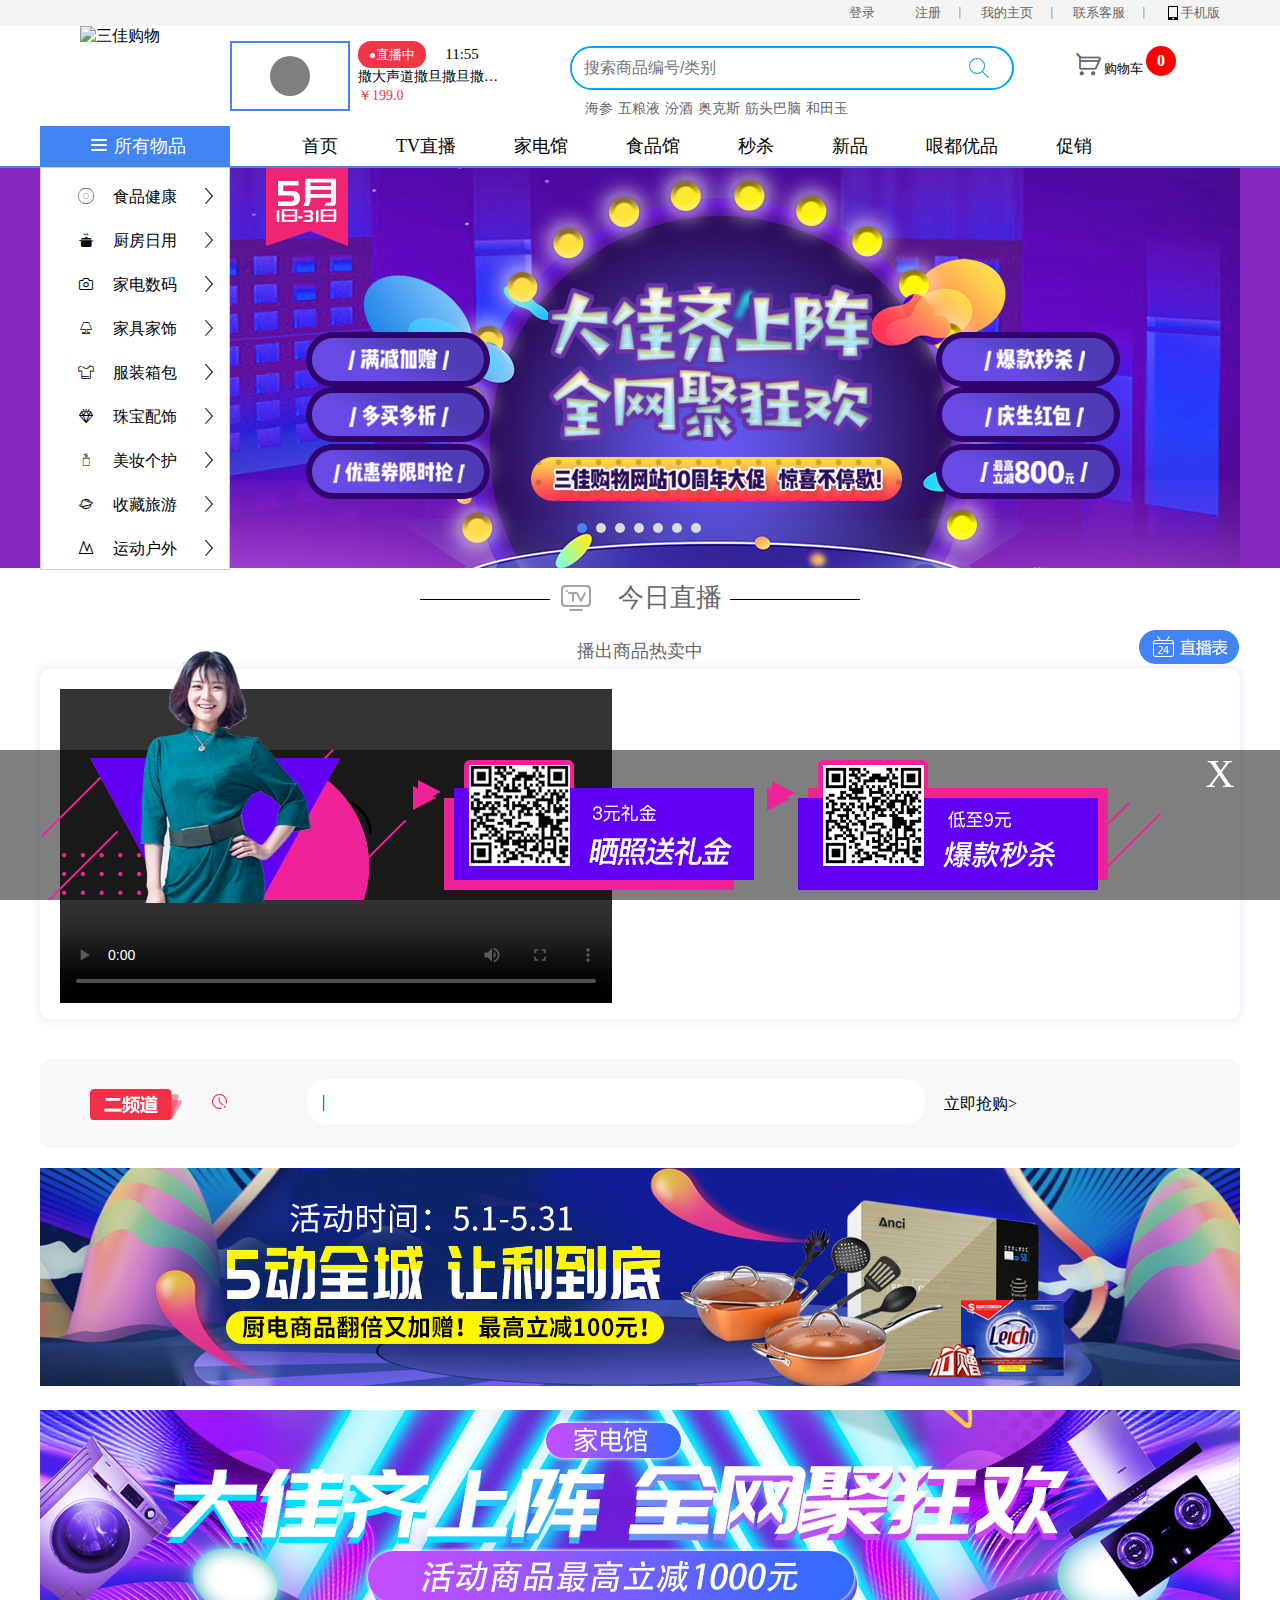
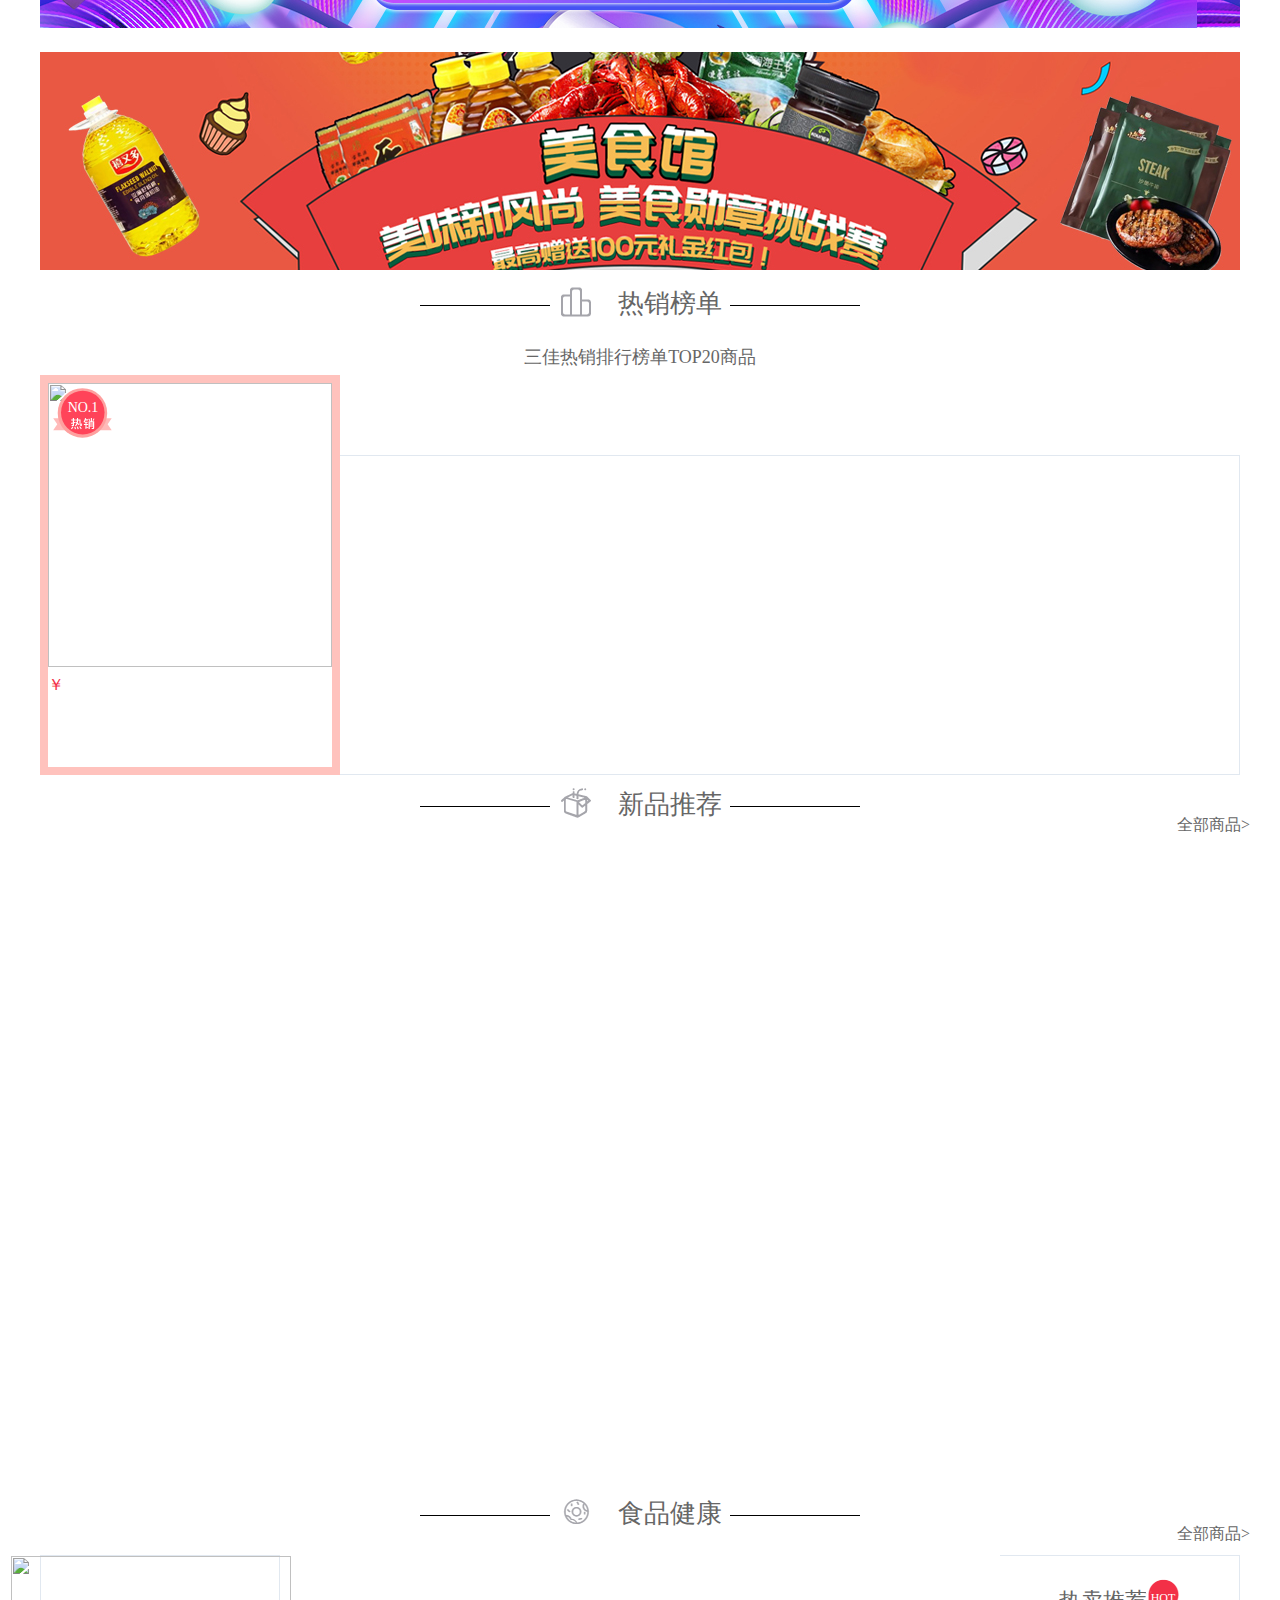
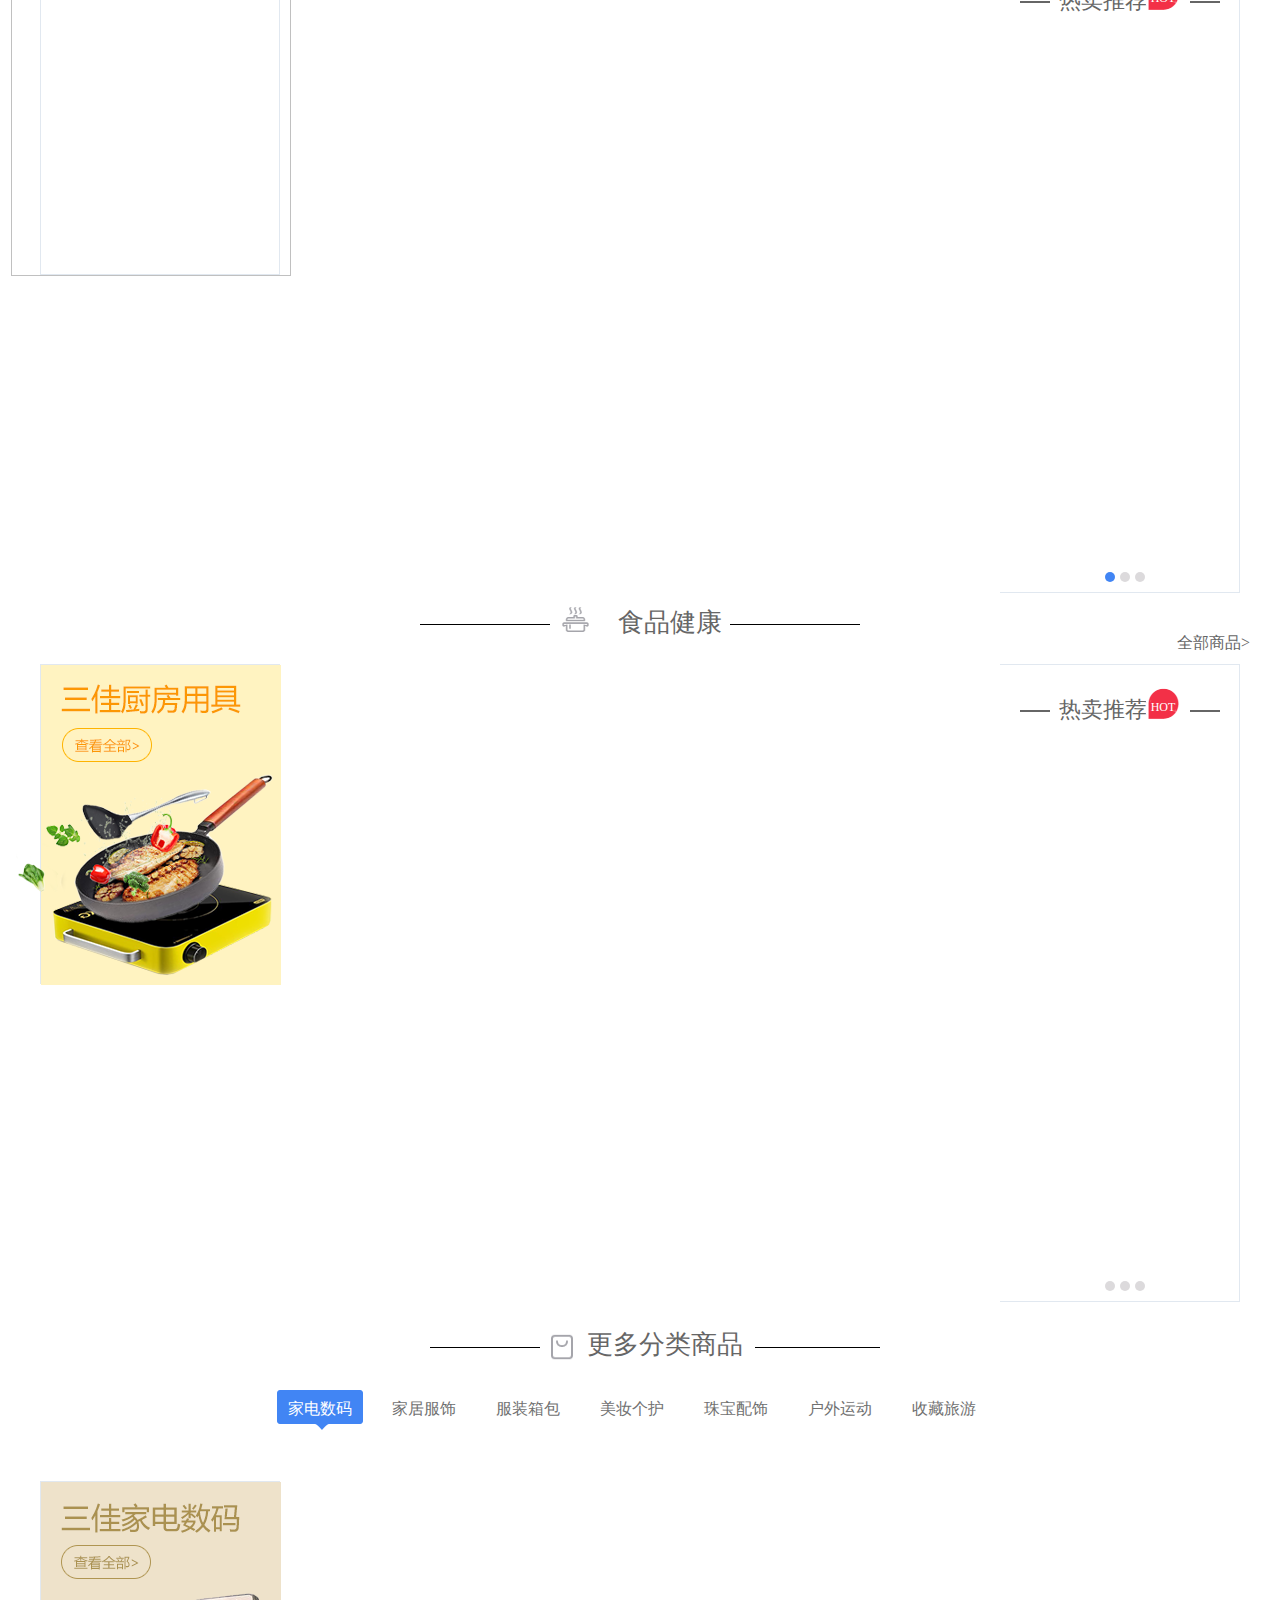
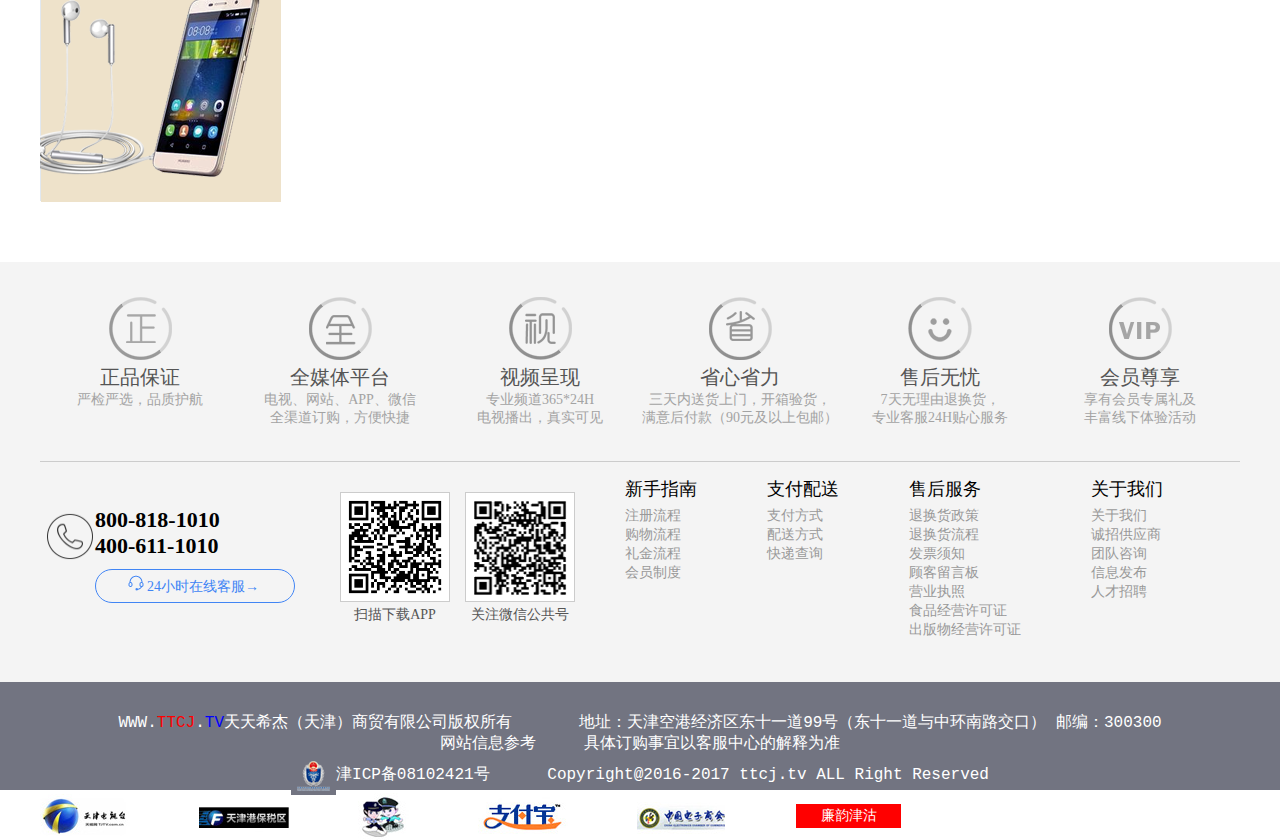
==== index.html @ fe51e024 "三佳" ====
<!DOCTYPE html>
<html>

	<head>
		<meta charset="utf-8">
		<title>三佳购物—天津广播电视台三佳购物频道网上商城</title>
		<meta name="keywords" content="www.ttcj.tv 三佳购物,三家购物,天津广播电视台,天天购物,天天家庭购物网,天天购物,天天家庭购物,家庭购物,电视购物,网上购物,网上购物,网络购物,网购,b2c,电子商务,分期付款,视频, 网上商城，购物中心，在线购物，百货，家居，家纺，厨具，化妆品，美妆，，数码，电脑，笔记本，u盘，手机，数码相机，摄影，摄像，家电，服装，鞋，礼品箱包，钟表首饰，运动健康用品" />

	</head>
	</style>
	<link rel="icon" type="image/x-icon" href="https://www.ttcj.tv/favicon.ico"/>
	<link rel="stylesheet" type="text/css" href="css/common.css" />
	<link rel="stylesheet" type="text/css" href="css/index.css" />
	<style type="text/css">
		@font-face {
			font-family: 'iconfont';
			src: url('font_de4yu6pe8y9/iconfont.eot');
			src: url('font_de4yu6pe8y9/iconfont.eot?#iefix') format('embedded-opentype'), url('font_de4yu6pe8y9/iconfont.woff2') format('woff2'), url('font_de4yu6pe8y9/iconfont.woff') format('woff'), url('font_de4yu6pe8y9/iconfont.ttf') format('truetype'), url('font_de4yu6pe8y9/iconfont.svg#iconfont') format('svg');
		}
		
		.iconfont {
			font-family: "iconfont" !important;
			font-size: 16px;
			font-style: normal;
			-webkit-font-smoothing: antialiased;
			-moz-osx-font-smoothing: grayscale;
		}
	</style>

	<body>
		<div class="header_wrap">
			
		</div>
		<!-- 轮播图 -->
		<div class="banner">
			<ul class="banner_img">
				<li style="background: #8629c0;"><img src="img/banner1.jpg" alt=""></li>
				<li style="background: #182a8e;"><img src="img/banner2.jpg" alt=""></li>
				<li style="background: #ff2617;"><img src="img/banner3.jpg" alt=""></li>
				<li style="background: #63913d;"><img src="img/banner4.jpg" alt=""></li>
				<li style="background: #F2DCB3;"><img src="img/banner5.jpg" alt=""></li>
				<li style="background: #1d74d7;"><img src="img/banner6.jpg" alt=""></li>
				<li style="background: #e4f0fe;"><img src="img/banner7.jpg" alt=""></li>
			</ul>
			<ul class="list">
				<li class="bgrcolr"></li>
				<li></li>
				<li></li>
				<li></li>
				<li></li>
				<li></li>
				<li></li>
			</ul>
		</div>

		<!-- 直播 -->
		<div class="TV_live_wrap side">
			<div class="TV_live_top">
				<span></span>
				<p>今日直播</p>
			</div>
			<div class="live_table_top">
				<p>播出商品热卖中</p>
				<a href=""><img src="img/zbBtn.png" alt=""></a>
			</div>
			<div class="TV_live_cen">

				<div class="TV_live_cen_left">
					<video width="552" height="314" controls autoplay>
						<source src="http://img.tukuppt.com/video_show/2629112/00/02/82/5b93e81e2f307_10s.mp4" type="video/mp4"></source>

						当前浏览器不支持 video直接播放，点击这里下载视频：
						<a href="myvideo.webm">下载视频</a>
					</video>
				</div>

				<div class="TV_live_cen_right">
					<div class="TV_live_hot_cen">
						<!--列表渲染内容-->
						<!--<div class="TV_live_hot">
							<div class="TV_live_time">
								<p>已播出</p>
								<p>00:00-00:45</p>
							</div>
							<div class="TV_live_details">
								<img src="img/erdown.png" alt="">
								<p>富贵玉润和田玉手镯</p>
								<span>￥1980</span>
								<a href="">立即抢购&gt;</a>
							</div>
						</div>-->


					</div>
				</div>

			</div>

		</div>

		<!--直播小提示-->
		<div class="hint side">
			<img src="img/tv2nd_icon.png" alt="" class="margin10 marginR30" />
			<img src="img/tv2nd_time_icon.png" alt="" class="margin15 marginR10" />
			<p class="margin10 color potime"></p>
			<div class="hint_cen">
				<span class="hint_cen_one shoppName"></span>
				<span class="hint_cen_tow">|</span>
				<span class="hint_cen_three color shoppPrice"></span>
			</div>
			<a href="" class="hint_href shoppPid">立即抢购&gt;</a>
		</div>

		<!--广告-->
		<div class="banner_cen side">
			<img src="img/main_pz_pc_0501.jpg" alt="" />
			<img src="img/main_jiadian_pc.jpg" alt="" />
			<img src="img/main_food_pc.jpg" alt="" />
		</div>
<!--热销榜单-->
		<div class="TV_live_top side">
			<img src="img/TIM截图20190511142724.png" alt="" />
			<p>热销榜单</p>
		</div>
		<div class="live_table_top">
			<p>三佳热销排行榜单TOP20商品</p>
		</div>
		<!--热销榜单-->
		<div class="hot_list">
			<div class="hot_list_left">
				<div>
	                <div class="hot_list_img">
		            <img class="lis1_imgs" src="" alt="" />
		            <span>NO.1</span>
	                </div>
	                <p class="lis1_t"></p>
	                <a href="" class="color">￥<span class="font26 lis1_price" ></span></a>
                </div>
		    </div>

         <!--热销排行内容-->
         <div class="hot_list_right_wrap">
			<div class="hot_list_right">
				 <!--渲染列表--> 
				<!--<div class="list_hot">
					<div class="hot_list_img samll">
						<img src="" alt="" />
						<span>NO.1</span>
					</div>
					<p class="color3">茶园世家茉莉金樽75g/盒*4盒</p>
					<a href="" class="color">￥<span class="font26">562</span></a>
				</div>-->
				
	
				
				
			 </div>
		   </div>
		</div>

<!--新品推荐-->
        <div class="TV_live_top side">
			<img src="img/TIM截图20190511142533.png" alt="" />
			<a href="">全部商品&gt;</a>
			<p>新品推荐</p>
		</div>
        <div class="new_product_wrap">
        	<!--<div>
        		<img src="https://image.ttcj.tv/item_images/57/166957M1.jpg" alt="" />
        		<p class="color3">茶园世家茉莉金樽75g/盒*4盒茶园世家茉莉金樽75g/盒*4盒</p>
        		<a href="" class="color font26 " >￥298</a>
        		<a href="" class="font20 color a">￥0</a>
        		<span></span>
        	</div>-->
        	<!--<div class="new_product_bigBox"></div>-->
			<!--列表-->
        	
        </div>
        
<!--食品健康-->
        <div class="TV_live_top side">
			<img src="img/TIM截图20190511142618.png" alt="" />
			<a href="">全部商品&gt;</a>
			<p>食品健康</p>
		</div>
	   <div class="foodstuff_wrap">
        <div class="foodstuff_left">
        	<!--列表-->
        	<div class="kok">
        		<img src="https://image.ttcj.tv/images/zh/disp/2017/fenlei_banner_01.png" alt="" />
        	</div>
        	
        </div>
        <div class="foodstuff_right">
        	<p>热卖推荐 <span class="hot_png">HOT</span></p>
        	<!--旁边小列表-->
        	<div class="foodstuff_right_dis">
        		<div class="foodstuff_right_scroll">
        	
        		   <!--列表-->
        	
        		</div>
        	</div>
        	
        	<ul class="foodstuff_right_ul">
        		<li class="blue"></li>
        		<li></li>
        		<li></li>
        	</ul>
        	
        </div>
        
        
       </div>


<!--厨房用品-->
        <div class="TV_live_top side">
			<img src="img/TIM截图20190511142633.png" alt="" />
			<a href="">全部商品&gt;</a>
			<p>食品健康</p>
		</div>
	   <div class="foodstuff_wrap">
        <div class="foodstuff_left">
        	<div class="kok">
        		<img src="img/fenlei_banner_03.png" alt="" />
        	</div>
        	
        	
        </div>
        <div class="foodstuff_right">
        	<p>热卖推荐 <span class="hot_png">HOT</span></p>
        	<!--旁边小列表-->
        	<div class="foodstuff_right_dis">
        		<div class="foodstuff_right_scroll">
        			<!--列表-->
        	
        		</div>
        	</div>
        	
        	<ul class="foodstuff_right_ul">
        		<li></li>
        		<li></li>
        		<li></li>
        	</ul>
        	
        </div>
        
        
       </div>
<!--更多分类-->
       <div class="More_goods side">
       	
       	<p><img src="img/TIM截图20190511142651.png" alt="" />更多分类商品</p>
       	<ul class="More_goods_ul">
       		<li class="More_goods_ul_li">家电数码</li>
       		<li>家居服饰</li>
       		<li>服装箱包</li>
       		<li>美妆个护</li>
       		<li>珠宝配饰</li>
       		<li>户外运动</li>
       		<li>收藏旅游</li>
       	</ul>
       	
       	<div class="More_goods_div">
       		<div class="More_goods_bgr">
       			<img src="img/fenlei_banner_05.png" alt="" />
       		</div>
       		
               <!--列表-->
       		
       	</div>
       	
       </div>



         <!--左边楼层-->
			<ul class="left_side">
				<li>今日直播</li>
				<li>主持人推荐</li>
				<li>促销专题</li>
				<li>热销榜单</li>
				<li>新品推荐</li>
				<li>食品健康</li>
				<li>厨房日用</li>
				<li>更多分类</li>
				<div>
					<img src="img/erdown.png" alt="">
					<p>下载三佳APP</p>
				</div>
			</ul>
         <!--右边楼层-->
        <ul class="right_side">
            <li>
                <img src="img/icon/jingjirenjinglikehuxianxingcopy.png" alt="">
                <div>我的三佳</div>
            </li>
            <li class="go_shopp">
                <img src="img/icon/gouwuche1.png" alt="">
                <span>0</span>
                <div>购物车</div>
            </li>
            <li>
                <img src="img/icon/liulan.png" alt="">
                <div>浏览记录</div>
            </li>
            <li>
                <img src="img/icon/aixin.png" alt="">
                <div>我的收藏</div>
            </li>
            <li>
                <img src="img/icon/xianxingdiqiu.png" alt="">
                <div>主持人</div>
            </li>
            <li>
                <img src="img/icon/kefu.png" alt="">
                <div>客服中心</div>
            </li>
            <li class="goTop">
                <img src="img/icon/jiantoushang.png" alt="">
                <div>回到顶部</div>
            </li>

        </ul>
        <!--广告-->
        <div class="advertising">

			<div class="advertising_box">
				<img src="img/zcjs18.png" alt="" class="pos">
				<img src="img/pc_float_bottom_banner_0401.png" alt="">
				<span class="close">X</span>
			</div>
		</div>


		<!-- 页脚 -->
		<div class="floot"></div>
	</body>
	<script src="jQueryDownload/jquery-2.1.4.min.js" type="text/javascript" charset="utf-8"></script>
	<script src="js/index.js" type="text/javascript" charset="utf-8"></script>
</html>
---- css/common.css ----
/* 初始化 */
html,body,div,span,object,iframe,h1,h2,h3,h4,h5,h6,p,blockquote,pre,abbr,address,cite,code,del,dfn,em,img,ins,kbd, q, samp,small, strong, sub, sup, var,b, i,dl, dt, dd,ol, ul, li,fieldset, form, label, legend,table, caption, tbody,tfoot,thead,tr, th, td,article, aside, canvas, details, figcaption,figure, footer, header, hgroup, menu, nav, section, summary,time, mark,audio, video {
    margin:0;
    padding:0;
    border:0;
    outline:0;
    font-size:100%;
    vertical-align:baseline;
    background:transparent;
    outline-style:none;/*FF*/ 
}
li{
	list-style: none;
}
a{
	text-decoration: none;
    margin:0;
    padding:0;
    border:0;
    font-size:100%;
    vertical-align:baseline;
    background:transparent;
	color: #000;
}

input, select {
    vertical-align:middle;
}
/* 头部 */
/* 最顶端的登陆注册 */
.header_top{
	background: #f4f4f4;
	height: 26px;
	width: 100%;
}
.href{
	cursor: pointer;
}
.header_top_box,.search_wrap,.navigation_wrap{
	width: 1200px;
	margin:0 auto;
}

.login{
	float:right;
}
.login>li{
	list-style: none;
	float: left;
	line-height: 26px;
	margin: 0 20px;
	font-size: 13px;
	color: #666666;
}
.login>li>a{
	color: #666;
	text-decoration: none;
}
.division{
	position: relative;
}
.division:after{
	content: "|";
	display: block;
	position: absolute;
	top: -1px;
	right: -20px;
}
.phone_img{
	display: block;
	float: left;
	margin-top:5px;
}
.phone{
	cursor: pointer;
	position: relative;
}
.phone:hover .wxew{
	display: block;
}
.wxew{
	display: none;
	position: absolute;
	top:30px;
	left:-40px;
	z-index: 99;
	padding: 5px 5px 0px 5px ;
	background: #fff;
	border: 2px solid #ccc;
	box-shadow: 0 0 4px 2px #e2e6ef;
}
.wxew:before{
	content: "";
	display: block;
	border: 10px solid transparent;
	border-bottom: 10px solid #fff;
	position: absolute;
	top:-20px;
	left: 60px;
}
.wxew>img{
	width: 140px;
	height: 140px;
}
/* 搜索 */
.search{
	width: 100%;
	height: 90px;
	background: white;
}
.search_left{
	width: 420px;
	height:90px;
	float: left;
	margin-left: 40px;
}
.search_left>a>img{
	width: 110px;
}
.tiantian_shopp{
	width: 270px;
	height: 72px;
	float: right;
	margin-top: 15px;
}
.tiantian_shopp>div{
	float: left;
}
.tiantian_shopp_left{
	width: 120px;
	height: 70px;
	border:2px solid #4185f4;
	box-sizing: border-box;
	background: url(https://image.ttcj.tv/item_images/67/168867S1.jpg)no-repeat 0px 0px;
	background-size: 100% 100%;
	position: relative;
}
.tiantian_shopp_left:after{
	content: "";
	width: 40px;
	height: 40px;
	background: rgba(0,0,0,.5);
	border-radius: 50%;
	position: absolute;
	top: 13px;
	left: 38px;
}
.tiantian_shopp_left:before{
	content: "";
	border: 10px solid transparent;
	border-left: 14px solid white;
	position: absolute;
	top: 22px;
	left: 53px;
}
.tiantian_shopp_right{
	width: 140px;
	height: 70px;
	margin-left: 8px;
	float: right;
}
.tiantian_shopp_right>.tiantian_font{
	width: 68px;
	height: 27px;
	background: #f33647;
	border-radius: 13px;
	line-height: 27px;
	float: left;
}
.tiantian_shopp_right>.tiantian_font>a{
	display: block;
	width: 45px;
	float: left;
	height: 27px;
	text-align: center;
	color: #fff;
	margin-left: 15px;
	text-decoration: none;
	font-size: 13px;
	position: relative;
}
.tiantian_shopp_right>.tiantian_font>a:before{
	content: "";
	display: block;
	width: 5px;
	height: 5px;
	border-radius: 50%;
	background: #fff;
	position: absolute;
	top:45%;
	left: -3px;
}
.tiantian_time{
	display: block;
	width:72px;
	height: 27px;
	line-height: 27px;
	font-size: 15px;
	text-align: center;
	float: left;
}
.tiantian_details{
	font-size: 14px;
	width:140px;
	text-overflow: ellipsis;
	overflow: hidden;
	white-space: nowrap;
}
.tiantian_price{
	font-size: 14px;
	color: #f33647;
}
/* 搜索右边 */
.search_right{
	width:670px;
	float: right;
}
.search_right>div{
	float: left;
}
/* 搜索框 */
.search_center{
	width:440px;
	height: 40px;
	margin-top: 20px;
	border: 2px solid #00a1ff;
	border-radius: 25px;
	overflow: hidden;
}
.search_center>*{
	float: left;
}
#search_text{
	width: 397px;
	height: 40px;
	border: none;
	padding:6px 30px 6px 12px;
	box-sizing: border-box;
	outline: none;
	font-size: 16px;
}
.search_btn{
	width: 40px;
	height: 40px;
	background: #fff;
	outline: none;
	border: none;
	cursor: pointer;
	padding:0;
	background: url(../img/search.png)no-repeat 0px 10px;
	background-size: 50% 50%;
}
.search_recommend{
	list-style: none;
	margin-top:10px;
	margin-left: 10px;
}
.search_recommend>li{
	float: left;
	font-size: 14px;
	color: #666;
	margin-left: 5px;
}
/* 购物车 */
.shopping_cart{
	width: 110px;
	height: 37px;
	margin: 25px 0 0 60px ;
	padding-left: 30px;
	font-size: 13px;
	line-height:35px;
	cursor: pointer;
	box-sizing: border-box;
	background: url(../img/gouwuche.png)no-repeat;
}
.shopping_cart>span{
	display: block;
	float: right;
	width: 30px;
	height: 30px;
	background: red;
	border-radius: 50%;
	line-height: 30px;
	text-align: center;
	font-size: 16px;
	margin-right: 8px;
	margin-top: -5px;
	color: #fff;
	font-weight: bold;
}
/* 菜单 */
.navigation{
	width: 100%;
	height: 40px;
	border-bottom: 2px solid #4185f4;
	margin-top: 10px;
}
.navigation_wrap>a{
	display: block;
	position: relative;
	width: 190px;
	height:40px;
	float: left;
	background:#4185F4;
	text-align: center;
	line-height: 40px;
	font-size: 18px;
	color: #fff;
}
.Small_menu{
	list-style: none;
	height: 40px;
}
.Small_menu>li{
	float: left;
	height: 40px;
	margin-left: 58px;
	line-height: 40px;
}
.Small_menu>li:nth-child(1){
	margin-left: 72px;
}
.Small_menu>li>a{
	font-size: 18px;
}
.navigation_wrap>a>span{
	display: inline-block;
	width: 30px;
	height: 20px;
	background: url(../img/smenu.png)no-repeat 0px 2px;
}


/* 轮播图的菜单 */
.hd_menu{
	width: 190px;
	position: absolute;
	left: 0px;
	top: 41px;
	border: 1px solid #ccc;
	border-right: none;
	box-sizing: border-box;
	z-index: 99;
	color: #000000;
	background: white;
}
.hd_menu>p{
	padding-top: 5px;
	border-right: 1px solid #ccc;
}
.hd_menu>li{
	cursor: pointer;
	width: 100%;
	height: 44px;
	line-height: 44px;
	border: 1px solid transparent;
	border-right: 1px solid #ccc;
	border-left: 5px solid transparent;
	box-sizing: border-box;
	font-size: 16px;
}
.hd_menu>li:hover{
	border-bottom: 1px solid #ccc;
	border-top: 1px solid #ccc;
	border-left: 5px solid #4185F4;
	border-right: 1px solid #fff;
	color:#4185F4;
}
.hd_menu>li>p{
	display: inline-block;
	margin-left: 15px;
}
.hd_menu>li>span{
	margin-left: 20px;
}
#center_wrap{
	width: 480px;
	height: 400px;
	position: absolute;
	z-index: 99;
	left: 190px;
	top: 42px;
	border: 1px solid #ccc;
	border-left: none;
	display: none;
	background: white;
}
#center_wrap>ul{
	width: 140px;
	margin-left:15px;
	margin-top: 15px;
	float: left;
}
#center_wrap>ul>h3{
	height:22px;
	text-align: left;
	padding-left: 5px;
	line-height: 16px;
	font-size: 16px;
	color: #000;
	border-bottom: 1px solid #000;
}
#center_wrap>ul>li{
	cursor: pointer;
	text-align: left;
	padding: 5px;
	height: 18px;
	line-height: 18px;
	font-size: 14px;
	color:#000;
}
#center_wrap>ul>*:hover{
	color:#4185F4;
}
/*页脚 */
.pledge_box{
	width: 100%;
	height: 200px;
	background: #F4F4F4;
}
.pledge{
	width: 1200px;
	height: 200px;
	margin: 0 auto 0;
	border-bottom: 1px solid #ccc;
	box-sizing: border-box;
}
.pledge_center_wrap{
	width: 100%;
	height: 200px;
	display: flex;
}
.pledge_center_wrap>li{
	flex: 1;
	height: 200px;
	text-align: center;
}
.pledge_center_wrap>li>img{
	margin-top: 35px;
}
.pledge_center_wrap>li>h2{
	font-size: 20px;
	font-weight: 400;
	color: #555;
}
.pledge_center_wrap>li>p{
	font-size: 14px;
	color: #a3a3a3;
}
/* 服务的盒子 */
.serve_wrap{
	width: 100%;
	height: 220px;
	background: #F4F4F4;
}
.serve{
	width: 1200px;
	height: 220px;
	margin: 0 auto;
}
.serve>div{
	float: left;
}
.serve_left{
	width: 585px;
	height: 220px;
	padding-top: 30px;
	box-sizing: border-box;
}
.serve_left>div{
	float: left;
}
.service_call{
	width: 300px;
	margin-top: 15px;
}
.service_call>img{
	float: left;
	width: 55px;
	height: 55px;
}
.service_call>h1{
	float: left;
	width: 160px;
	font-size: 22px;
	font-weight: 600;
}
.service_call>div{
	float: left;
	margin-top: 10px;
	width: 200px;
	height: 34px;
	border: 1px solid #4185F4;
	box-sizing: border-box;
	text-align: center;
	line-height: 34px;
	font-size: 14px;
	color: #4185F4;
	border-radius: 17px;
}
.serve_right{
	width: 615px;
	height: 220px;
}

.appwx{
	width: 260px;
	height: 140px;
}
.appwx>div{
	width: 110px;
	height: 140px;
	float: left;
	text-align: center;
	margin-right: 15px;
}
.appwx>div>img{
	width: 110px;
	height: 110px;
	padding: 5px;
	box-sizing: border-box;
	background: #fff;
	border: 1px solid #ccc;
}
.appwx>div>p{
	font-size: 14px;
	color: #555;
}
.serve_right>ul{
	margin-right: 70px;
	height:220px;
	padding-top: 15px;
	box-sizing: border-box;
	float: left;
}
.serve_right>ul>h1{
	font-weight: 400;
	font-size: 18px;
	margin-bottom: 5px;
}
.serve_right>ul>li>a{
	font-size: 14px;
	color: #999;
}
.serve_right>ul>li>a:hover{
	text-decoration:underline;
}
/* 备案信息 */
.archival_wrap{
	width: 100%;
	height: 108px;
	padding-top: 30px;
	box-sizing: border-box;
	background: #727481;
	text-align: center;
}
.archival_wrap>pre{
	font-size: 16px;
	color: #fff;
	font-weight: 400;
}
.archival_wrap>pre>.clred{
	color: red;
}
.archival_wrap>pre>.clblue{
	color: blue;
}
.cen{
	vertical-align: middle;
}
.archival_wrap>pre>a{
	color: #fff;
}

.flooter_wrap{
	width: 100%;
	height: 50px;
}
.flooter{
	width: 1200px;
	margin: 0 auto;
	height: 50px;
	line-height: 50px;
}
.flooter>img{
	margin-right: 65px;
	vertical-align: middle;
}
.flooter>a{
	display:inline-block;
	text-align: center;
	line-height: 24px;
	color: #fff;
	font-size: 14px;
	width: 105px;
	height: 24px;
	background: red;
}
/*左边楼层*/
.left_side{
	position: fixed;
	left: 0;
	top: 30%;
	width: 100px;
	height: 400px;
	background: #fff;
	padding: 0 5px;
	-webkit-box-sizing: border-box;
	-moz-box-sizing: border-box;
	box-sizing: border-box;
	border: 1px solid #E2E6EF;
	border-left: 0px;
	display: none;
}
.left_side>li {
	width: 100%;
	margin-top: 5px;
	margin-bottom: 5px;
	-webkit-border-radius: 8px;
	-moz-border-radius: 8px;
	border-radius: 8px;
	float: left;
	padding:5px 0;
	text-align: center;
	color: #6177AF;
	font-size: 14px;
	cursor: pointer;
}
.left_side>div{
	text-align: center;
}
.left_side>div>img{
	width: 76px;
	height: 76px;
}
.left_side>div>p{
	color: #000;
	font-size: 12px;
}
/*右边*/
.right_side{
	position: fixed;
	right: 0;
	bottom: 60px;
	width: 36px;
	display: none;
}
.right_side>li{
	width: 36px;
	height: 36px;
	background: #727481;
	text-align: center;
	position: relative;
	line-height: 36px;
	margin-bottom: 2px;
	cursor: pointer;
}
.right_side>li>img{
	width: 22px;
	height: 22px;
	margin-top: 8px;
}
.right_side>li>div{
	width: 80px;
	height: 36px;
	border-radius:15px 0 0 15px ;
	top: 0;
	left: -80px;
	text-align: center;
	line-height: 36px;
	color: #fff;
	background: #4185f4;
	position: absolute;
	display: none;
}
.right_side>li:hover div{
	display: block;
}
.right_side>li:hover{
	background: #4185f4;
}
.go_shopp>span{
	position:absolute;
	top: 0;
	right: 0;
	color: #fff;
	font-size: 12px;
	line-height: 20px;
	text-align: center;
	display: block;
	width: 20px;
	height: 20px;
	border-radius: 50%;
	background: red;
}
.header_wrap{
	height: 168px;
}
.floot{
	height: 558px;
	clear: both;
}
---- css/index.css ----
.banner{
	width: 100%;
	height: 400px;
	position: relative;
}
.banner_img{
	width: 100%;
	position: relative;
}
.banner_img>li{
	cursor: pointer;
	width:100%;
	height: 400px;
	text-align: center;
	position: absolute;
	display: none;
}
.banner_img>li:nth-child(1){
	display: block;
}
.banner_img>li>img{
	width: 1200px;
	height: 400px;
}
.list{
	width: 145px;
	height: 20px;
	position: absolute;
	bottom: 30px;
	left: 50%;
	margin-left: -72px;
}
.list>li{
	width: 10px;
	height:10px;
	border-radius: 50%;
	background: seagreen;
	float: left;
	margin-left: 9px;
	margin-top: 5px;
	background: #DCDADC;
	cursor: pointer;
}
.list>.bgrcolr{
	background: #4185F4;
}



/* 直播 */
.TV_live_wrap{
	width: 1200px;
	margin: 0 auto;
}

.TV_live_top{
	width: 440px;
	height:1px;
	margin: 30px auto 40px;
	position: relative;
	text-align: center;
}
.TV_live_top:before{
	content: "";
	position: absolute;
	top: 50%;
	left: 0;
	background: #000000;
	width: 130px;
	height: 1px;
}
.TV_live_top:after{
	content: "";
	position: absolute;
	top: 50%;
	right:0;
	background: #000000;
	width: 130px;
	height: 1px;
}
.TV_live_top>p{
	font-size: 26px;
	position: absolute;
	top: -18px;
	font-weight: 200;
	left: 45%;
	color: #666;
}
.TV_live_top>img{
	position: absolute;
	top: -18px;
	left: 140px;
}
.TV_live_top>span{
	display: block;
	width: 30px;
	height: 30px;
	background: url(../img/jinrizhibo.svg)no-repeat;
	position: absolute;
	left: 32%;
	top: -15px;
}
.TV_live_top>a{
	position: absolute;
	bottom: -30px;
	right: -390px;
	color: #666;
}
.TV_live_top>a:hover{
	color: #4185F4;
}
.live_table_top{
	width:100%;
	height: 30px;
	position: relative;
}
.live_table_top>p{
	width:400px;
	height: 25px;
	line-height: 25px;
	margin: 5px auto;
	text-align: center;
	font-size: 18px;
	color: #666;
}
.live_table_top>a{
	position: absolute;
	bottom: 0;
	right: 0;
}
/* 直播内容 */
.TV_live_cen{
	width: 100%;
	height: 350px;
	border-radius: 10px;
    box-shadow: 0 0 6px 4px #F0F4FB;;
}
.TV_live_cen>div{
	float: left;
}
.TV_live_cen_left{
	width: 552px;
	height: 314px;
	margin: 20px;
}
.TV_live_cen_right{
	width:535px;
	height: 310px;
	margin-top: 22px;
}
.TV_live_hot_cen{
	width: 535px;
	height: 310px;
	overflow-y:scroll;
}
.TV_live_hot{
	width: 510px;
	height: 105px;
	background:url(../img/nowBj2.png)no-repeat 113px 0;
	background-size: 380px 90px; 
	position: relative;
	border-left: 1px dashed #4185F4;
	margin-left: 5px;
}	
.TV_live_hot:before{
	content: "";
	display: block;
	width: 9px;
	height: 9px;
	border-radius: 50%;
	border: 1px solid #4185F4;
	background: #fff;
	position: absolute;
	top: 50%;
	margin-top: -6px;
	left: -6px;
}
.TV_live_hot>div{
	float: left;
}
.TV_live_time{
	width: 80px;
	height: 30px;
	padding-top: 40px;
	padding-left: 40px;
}
.TV_live_time>p{
	font-size: 14px;
	color: #555;
}
.TV_live_details{
	width:360px;
	height: 90px;
	padding: 10px 20px 10px 15px;
	box-sizing: border-box;
}
.TV_live_details>img{
	width: 70px;
	height: 70px;
}
.TV_live_details>*{
	float: left;
}
.TV_live_details>p{
	width:240px;
	margin-left: 15px;
	text-overflow: ellipsis;
	overflow: hidden;
	white-space: nowrap;
}
.TV_live_details>a{
	float: right;
	margin-top:20px;
	width: 94px;
	height: 30px;
	background: #f33047;
	border-radius: 15px;
	color: #fff;
	text-align: center;
	line-height: 30px;
	font-size: 14px;
}
.TV_live_details>span{
	width: 100px;
	margin-left: 15px;
	margin-top: 20px;
	color: #f33047;
	font-size: 20px;
}	
	
/*直播小提示*/
.hint{
	width: 1200px;
	height: 89px;
	margin: 0 auto;
	background: #f8f8f8;
	border-radius: 10px;
	margin-top: 40px;
	padding: 20px 50px;
	box-sizing: border-box;
}
.hint>*{
	float: left;
}	
.margin15{
	margin-top: 15px;
}
.margin10{
	margin-top: 10px;
}
.marginR30{
	margin-right: 30px;
}
.marginR10{
	margin-right: 10px;
}
.color{
	color: #f33047;
}
.color2{
	color: #4185F4;
}
.hint_cen{
	width: 618px;
	height: 45px;
	background: #fff;
	line-height:45px;
	border-radius: 20px;
	margin-left: 70px;
}
.hint_cen_one{
	display: block;
	float: left;
	margin-left: 40px;
	width: 263px;
	overflow: hidden;
	text-overflow: ellipsis;
	white-space: nowrap;
}
.hint_cen_tow{
	margin: 0 15px;
}
.hint_href{
	margin-top: 15px;
	margin-left: 19px;
}
.banner_cen{
	width: 1200px;
	margin: 0 auto;
}
.banner_cen>img{
	width: 1200px;
	height: 218px;
	margin-top:20px;
	cursor: pointer;
}
/*热销榜单*/
.hot_list{
	width: 1200px;
	margin: 0 auto;
	height: 400px;
	overflow: hidden;
}
.hot_list>div{
	float: left;
}
.hot_list_left{
	width: 300px;
	height: 400px;
	cursor: pointer;
	border: 8px solid #FFC2BD;
	box-sizing: border-box;
}
.hot_list_left>div{
	width: 284px;
	height: 284px;
}
.hot_list_left>div>div>img{
	width: 284px;
	height: 284px;
}
.hot_list_img{
	width: 238px;
	height: 238px;
	overflow: hidden;
	position: relative;
}
.hot_list_img:hover img{
	transition: all 1s;
	transform: scale(1.1);
}
.samll>img{
	width: 200px;
	height: 200px;
	margin-top: 18px;
	margin-left: 10px;
}
.hot_list_img>span{
	position: absolute;
	top: 5px;
	left: 5px;
	font-size: 14px;
	display: block;
	width: 60px;
	height: 60px;
	color: #fff;
	text-align: center;
	line-height: 40px;
	background: url(../img/rexiao.svg)no-repeat;
}
.hot_list_left>div>div{
	width: 284px;;height: 284px;
}
.hot_list_left>div>p{
	width: 284px;
	color: #555;
	text-overflow: ellipsis;
	overflow: hidden;
	white-space: nowrap;
	padding-left: 5px;
}
.font26{
	font-size: 26px;
}
.hot_list_right_wrap{
	overflow: hidden;
	width: 900px;
}
.hot_list_right{
	height: 318px;
	border-top: 1px solid #E1E8F0;
	border-bottom: 1px solid #E1E8F0;
	border-right: 1px solid #E1E8F0;
	margin-top: 80px;
	margin-left: 0px;
}
.list_hot{
	cursor: pointer;
	width: 223px;
	height: 318px;
	border-left: 1px solid #E1E8F0;
}
.list_hot>p{
	width: 90%;
	margin-left: 5%;
	text-overflow: ellipsis;
	overflow: hidden;
	white-space: nowrap;
}
.list_hot>a{
	margin-left: 10px;
}
.hot_list_right>div{
	float: left;
}

/*新品推荐*/
.new_product_wrap{
	overflow: hidden;
	width: 1200px;
	height:638px;
	margin: 0 auto;
}
.new_product_wrap>div{
	width: 240px;
	height: 320px;
	border: 1px solid #E1E8F0;
	float: left;
	box-sizing: border-box;
	cursor: pointer;
}
.new_product_wrap>div:hover{
	box-shadow: -1px 1px 9px 3px #DADBDC;
}
.new_product_wrap>div>img{
	width: 238px;
	height: 238px;
}
.new_product_wrap>div>p{
	overflow: hidden;
	text-overflow: ellipsis;
	white-space: nowrap;
}
.new_product_wrap>div>span{
	display:block;
	float: right;
	width: 42px;
	height: 25px;
	margin-top: 5px;
	margin-left:20px;
	background: url(../img/lj.png)no-repeat 0px 0px;
}
.new_product_wrap>div>.a{
	float: right;
	margin-right: 10px;
	margin-top: 5px;
}
.font20{
	font-size: 20px;
}
.color3{
	color: #666;
}
.new_product_wrap>.new_product_bigBox{
	width: 720px;
	height: 320px;
	background: url(../img/xp1.jpg);
}
/*食品健康*/
.foodstuff_wrap{
	width: 1200px;
	height: 638px;
	margin: 0 auto;
}
.foodstuff_wrap>div{
	float: left;
}
.kok{
	width: 240px;
	height: 320px;
}
.foodstuff_left>.kok>img{
	width: 280px;
	height: 320px;
	margin-left:-30px;
}
.foodstuff_left{
	width: 960px;
	height:638px;
}
.foodstuff_left>div{
	width: 240px;
	height: 320px;
	border: 1px solid #E1E8F0;
	float: left;
	box-sizing: border-box;
	cursor: pointer;
}
.foodstuff_left>div:hover{
	box-shadow: -1px 1px 9px 3px #DADBDC;
}
.foodstuff_left>div>img{
	width: 238px;
	height: 238px;
}
.foodstuff_left>div>p{
	overflow: hidden;
	text-overflow: ellipsis;
	white-space: nowrap;
}
.foodstuff_left>.foodstuff_tow{
	width: 479px;
	height: 320px;
	position: relative;
	padding: 10px 0 0 15px;
}
.foodstuff_left>.foodstuff_tow>p{
	
}
.foodstuff_left>.foodstuff_tow>img{
	position: absolute;
	bottom: 0;
	right: 0;
}
.foodstuff_left>.foodstuff_tow>a{
	padding: 0;
	float: left;
}
.foodstuff_left>.foodstuff_tow>span{
	display:block;
	float: left;
	width: 42px;
	height: 25px;
	margin-top: 10px;
	margin-left:20px;
	background: url(../img/lj.png)no-repeat 0px 0px;
}
.foodstuff_left>.foodstuff_tow>p {
	width: 175px;
    overflow: none;
    text-overflow:none;
    white-space: pre-wrap;
}
.foodstuff_left>div>span{
	display:block;
	float: right;
	width: 42px;
	height: 25px;
	margin-top: 5px;
	margin-left:20px;
	background: url(../img/lj.png)no-repeat 0px 0px;
}
.foodstuff_left>div>.a{
	float: right;
	margin-right: 10px;
	margin-top: 5px;
}
.foodstuff_right{
	width: 240px;
	height: 638px;
	border: 1px solid #E1E8F0;
	border-left: 0;
	box-sizing: border-box;
	overflow: hidden;
	position: relative;
}
.margin5{
	margin-top: 5px;
}
.foodstuff_right>p{
	width: 240px;
	height: 90px;
	text-align: center;
	line-height: 90px;
	font-size: 22px;
	position: relative;
	color: #666;
	box-sizing: border-box;
    padding-right: 35px;
}
.foodstuff_right>p:before{
	content: "";
	display: block;
	width: 30px;
	height: 2px;
	background: #666;
	position: absolute;
	top:50%;
	left: 20px;
}
.foodstuff_right>p:after{
	content: "";
	display: block;
	width: 30px;
	height: 2px;
	background: #666;
	position: absolute;
	top:50%;
	right: 20px;
}
.hot_png{
	font-size: 12px;
	display: block;
	width: 34px;
	height: 34px;
	position: absolute;
	background: url(../img/TIM截图20190511194833.png)no-repeat;
	top: 20px;
	right: 60px;
	line-height: 45px;
	color: #fff;
}
.foodstuff_right_nav{
	width: 90%;
	height: 74px;
	margin: 0 5%;
	cursor: pointer;
}
.foodstuff_right_nav>*{
	float: left;
}
.foodstuff_right_nav>img{
	width: 70px;
	height: 70px;
}
.foodstuff_right_nav>h5{
	margin-left: 5px;
	font-weight: 400;
	text-overflow: ellipsis;
    overflow: hidden;
    white-space: nowrap;
	width: 130px;
}
.foodstuff_right_nav>p{
	margin-top: 13px;
}
.foodstuff_right_dis{
	width: 100%;
	height: 518px;
	overflow: hidden;
}
.foodstuff_right_ul{
	position: absolute;
	bottom: 10px;
	left:105px;
}
.foodstuff_right_ul>li{
	width: 10px;
	height: 10px;
	background: #DCDADC;
	float: left;
	list-style: none;
	border-radius: 50%;
	margin-right: 5px;
}
.foodstuff_right_ul>.blue{
	background: #4185F4;
}
.margin25{
	margin-top: 25px;
	}
	
	
.More_goods{
	width: 1200px;
	height: 560px;
	margin: 0 auto;
	overflow: hidden;
}

.More_goods>p{
	font-size: 26px;
	text-align: center;
	margin:25px 0;
	color: #666;
	position: relative;
}
.More_goods>p:before{
	content: "";
	display: block;
	width: 110px;
	height: 1px;
	background: #000000;
	position: absolute;
	top: 20px;
	left: 390px;
}
.More_goods>p:after{
	content: "";
	display: block;
	width: 125px;
	height: 1px;
	background: #000000;
	position: absolute;
	top: 20px;
	right: 360px;
}
.More_goods>p>img{
	width: 30px;
	margin: 0 10px;
	height: 30px;
	vertical-align: middle;
}
.More_goods_ul{
	width:730px;
	height: 44px;
	margin: 0 auto;
}
.More_goods_ul>li{
	float: left;
	font-size: 16px;
	color: #717171;
	margin-right: 15px;
	width: 89px;
	height:44px;
	text-align: center;
	line-height: 44px;
	cursor: pointer;
}

.More_goods_ul>.More_goods_ul_li{
	background: url(../img/gdnew.png)no-repeat 0px 0px;
	color: #fff;
}
.More_goods_ul>.More_goods_ul_li:hover{
	background: url(../img/gdnew.png)no-repeat 0px 0px;
	color: #fff;
}
.More_goods_ul>li:hover{
	background:url(../img/stab.png)no-repeat;
	color: #fff;
}
.More_goods_div{
	width: 1200px;
	height: 320px;
	margin: 50px auto 0;
}
.More_goods_div>div{
	width:240px;
	height: 320px;
	float:left;
	box-sizing: border-box;
	border: 1px solid #E1E8F0;
	cursor: pointer;
}
.More_goods_div>div:nth-child(1):hover{
	box-shadow: 0px 0px 0px 0px #fff;
}
.More_goods_div>div:hover{
	box-shadow: -1px 1px 9px 3px #DADBDC;
} 
.More_goods_bgr>img{
	width: 280px;
	height: 320px;
	margin-left: -30px;
}
.More_goods_cont>img{
	width: 238px;
	height: 238px;
}
.More_goods_cont>h5{
	height:22px;
	font-weight: 400;
	margin-bottom: 15px;
	font-size: 18px;
	padding:0 10px;
	width: 240px;
	box-sizing: border-box;
	text-overflow: ellipsis;
	overflow: hidden;
	white-space: nowrap;
}
.More_goods_cont>p{
	height: 24px;
	padding:0 10px;
	box-sizing: border-box;
}
/*广告*/
.advertising{
	width: 100%;
	height: 150px;
	position: fixed;
	bottom: 0;
	background: rgba(0,0,0,.5);
}
.advertising_box{
	width: 1200px;
	height: 150px;
	margin: 0 auto;
	position: relative;
	text-align: center;
}
.pos{
	position: absolute;
	width: 171px;
	height: 253px;
	top: -100px;
	left: 100px;
}
.advertising_box>span{
	display: block;
	width: 40px;
	height: 57px;
	font-size: 40px;
	position: absolute;
	right: 0;
	top: 0;
	color: #fff;
	cursor: pointer;
}
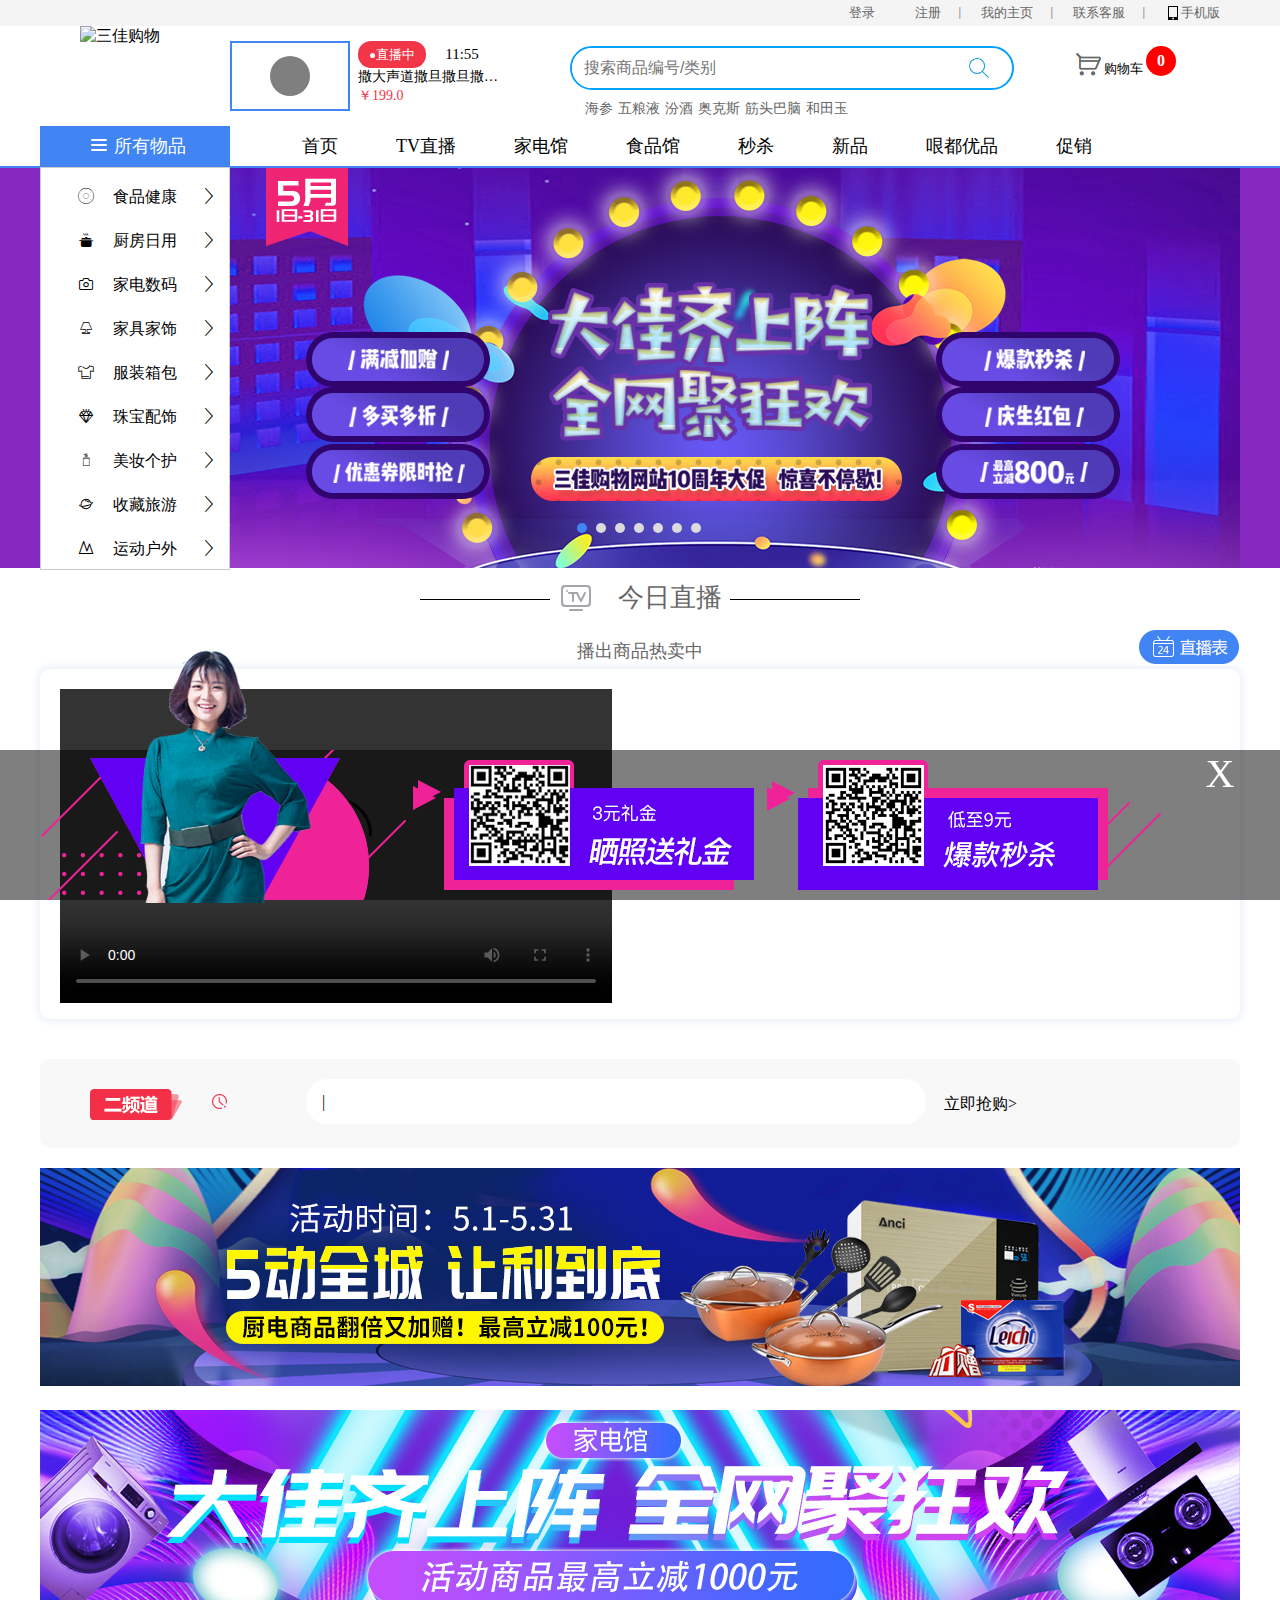
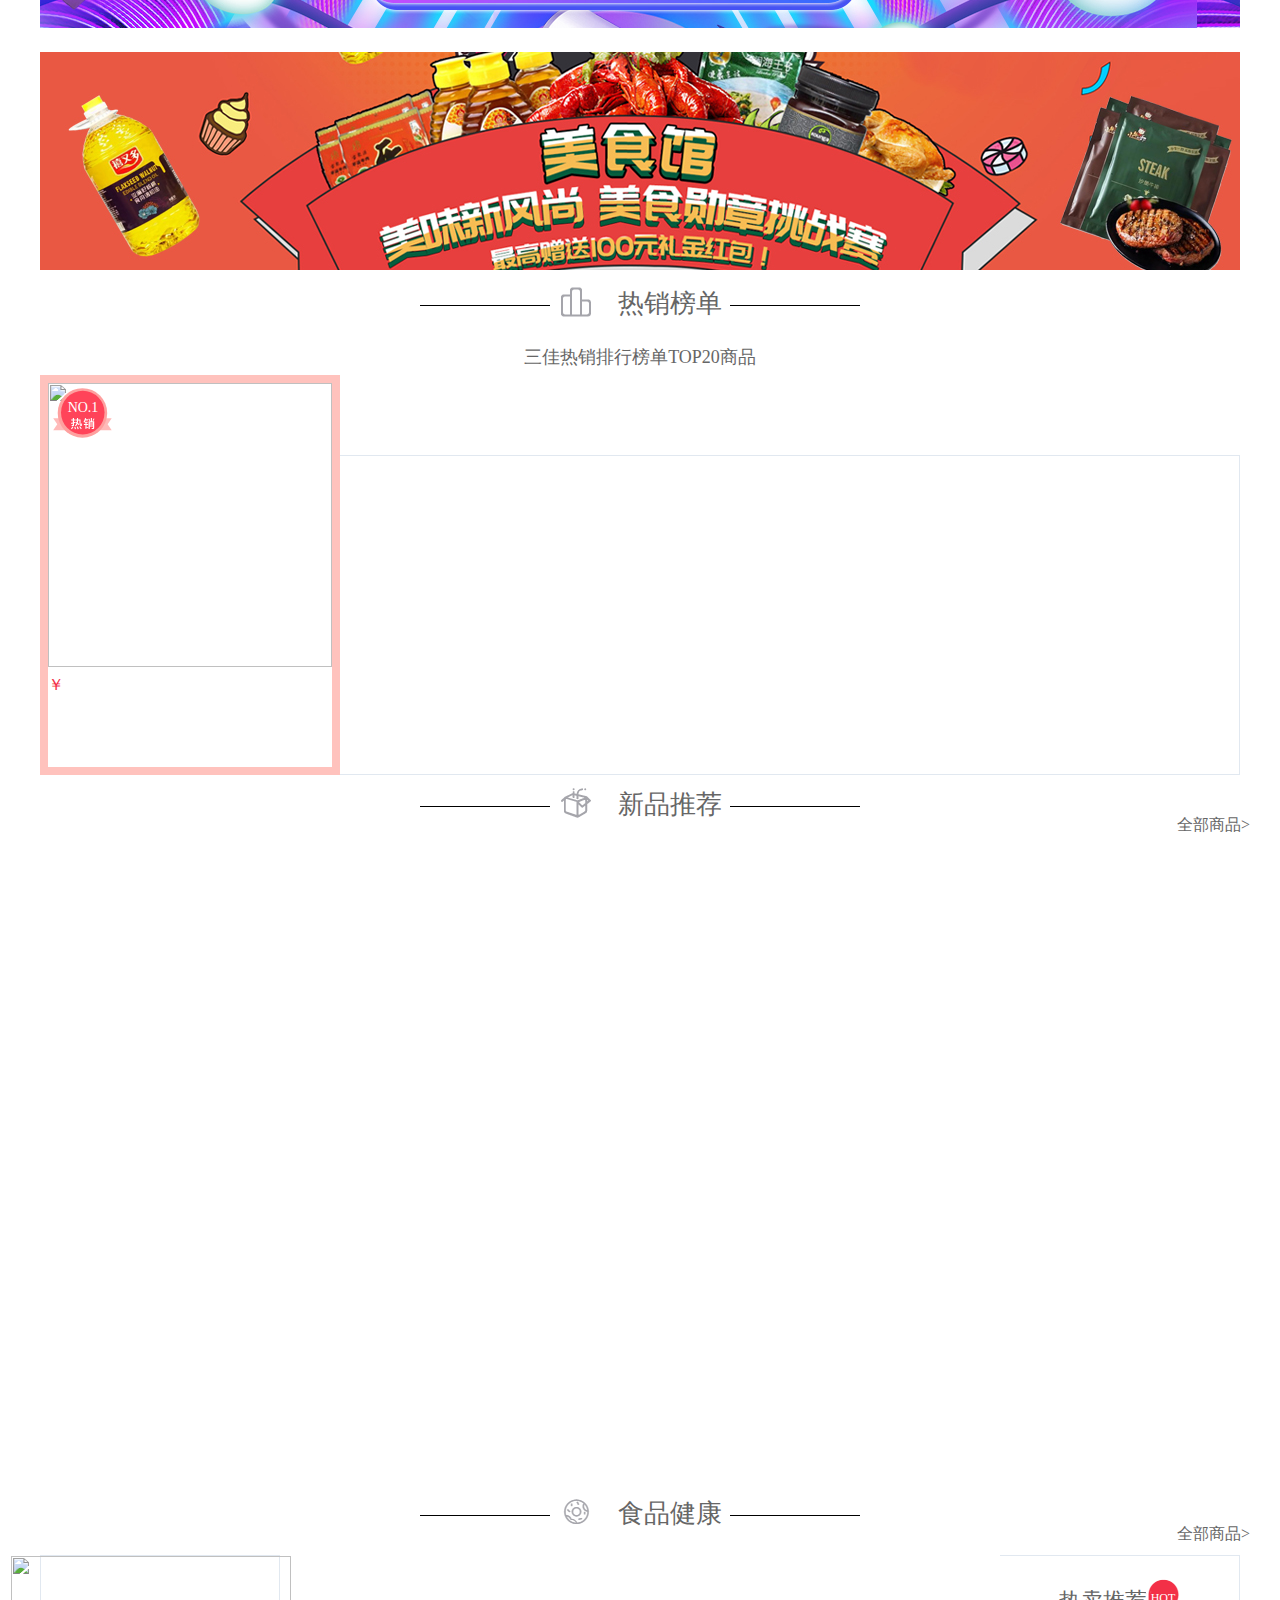
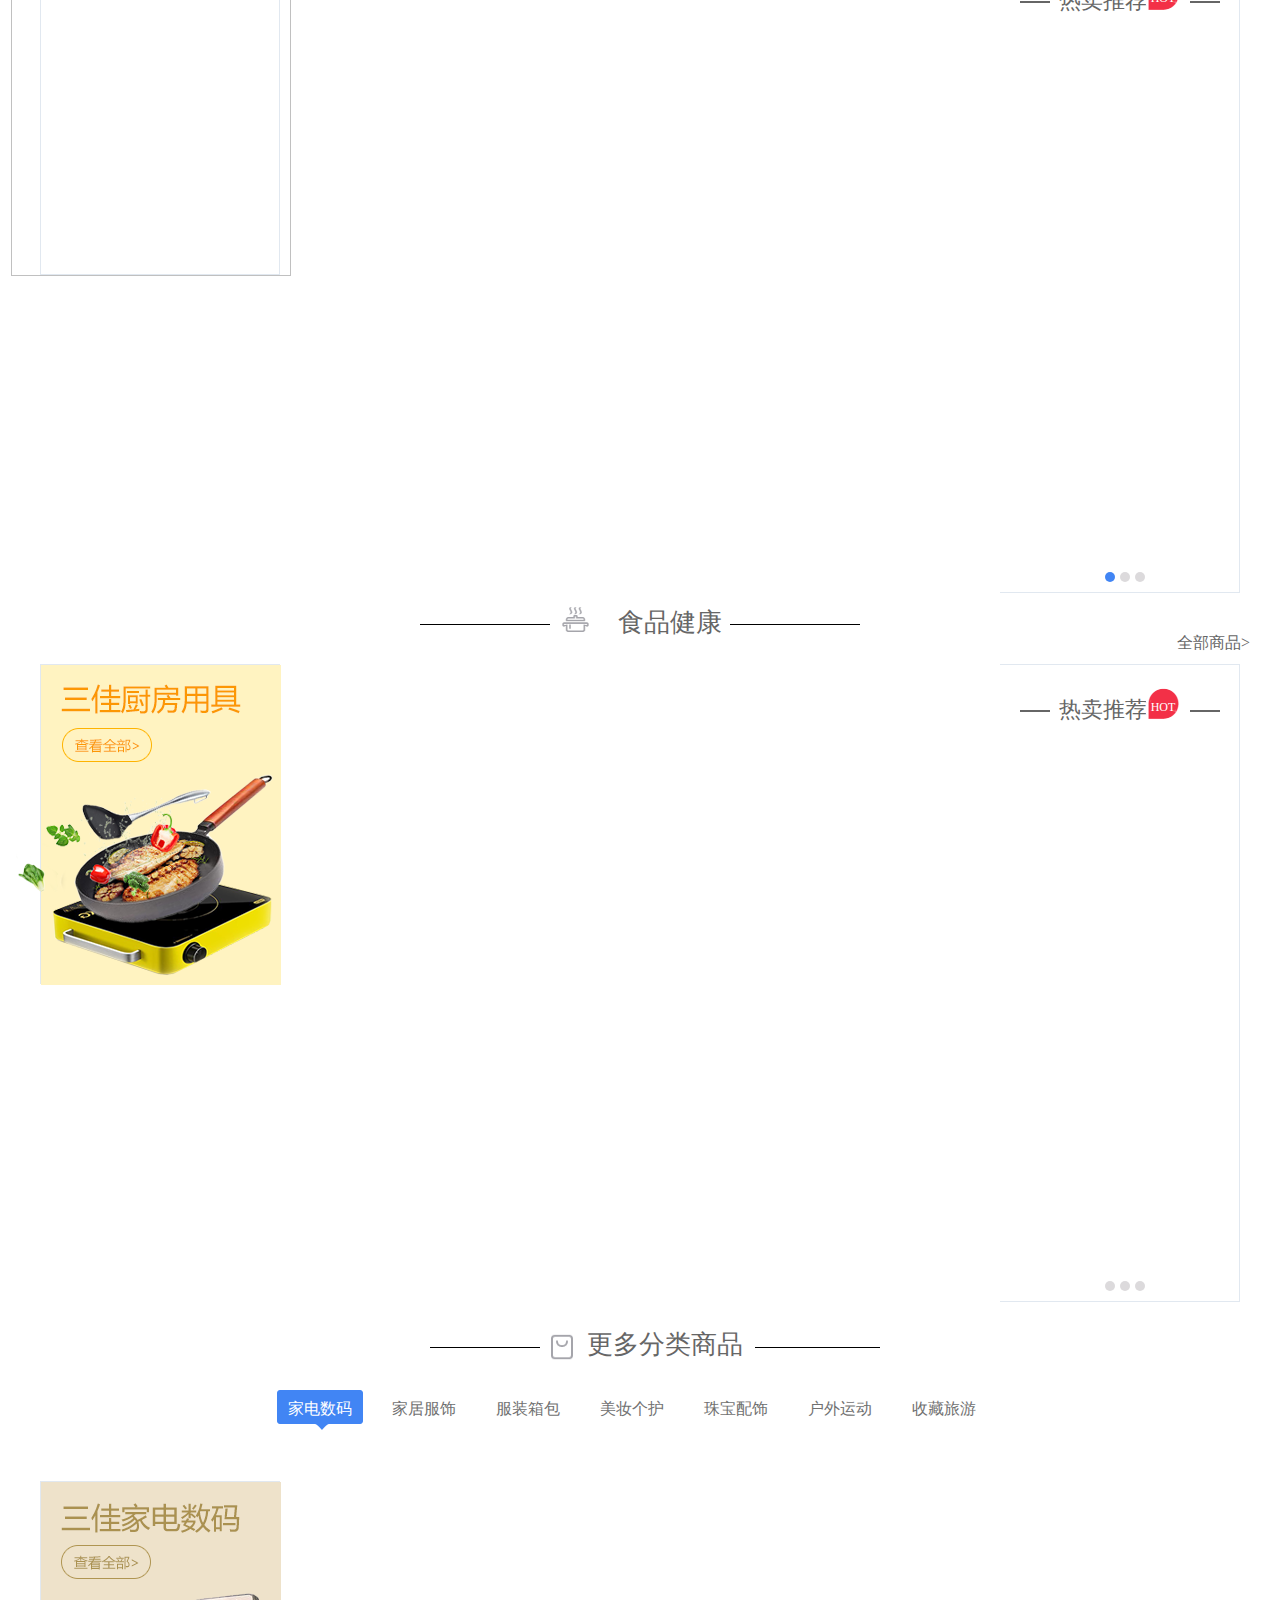
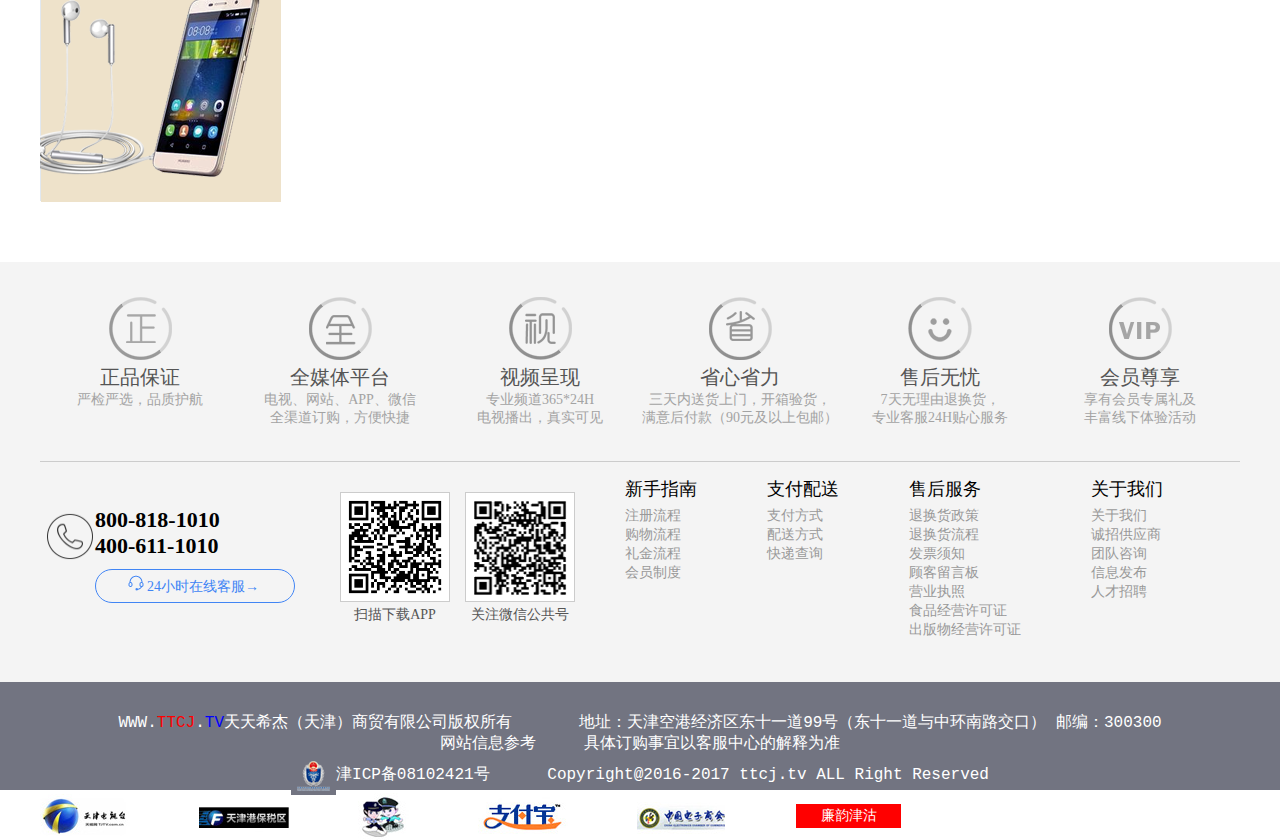
==== commit 554dfec3: "header.js" ====
--- a/index.html
+++ b/index.html
@@ -339,4 +339,5 @@
 	</body>
 	<script src="jQueryDownload/jquery-2.1.4.min.js" type="text/javascript" charset="utf-8"></script>
 	<script src="js/index.js" type="text/javascript" charset="utf-8"></script>
+    <script src="js/header.js" type="text/javascript" charset="utf-8"></script>
 </html>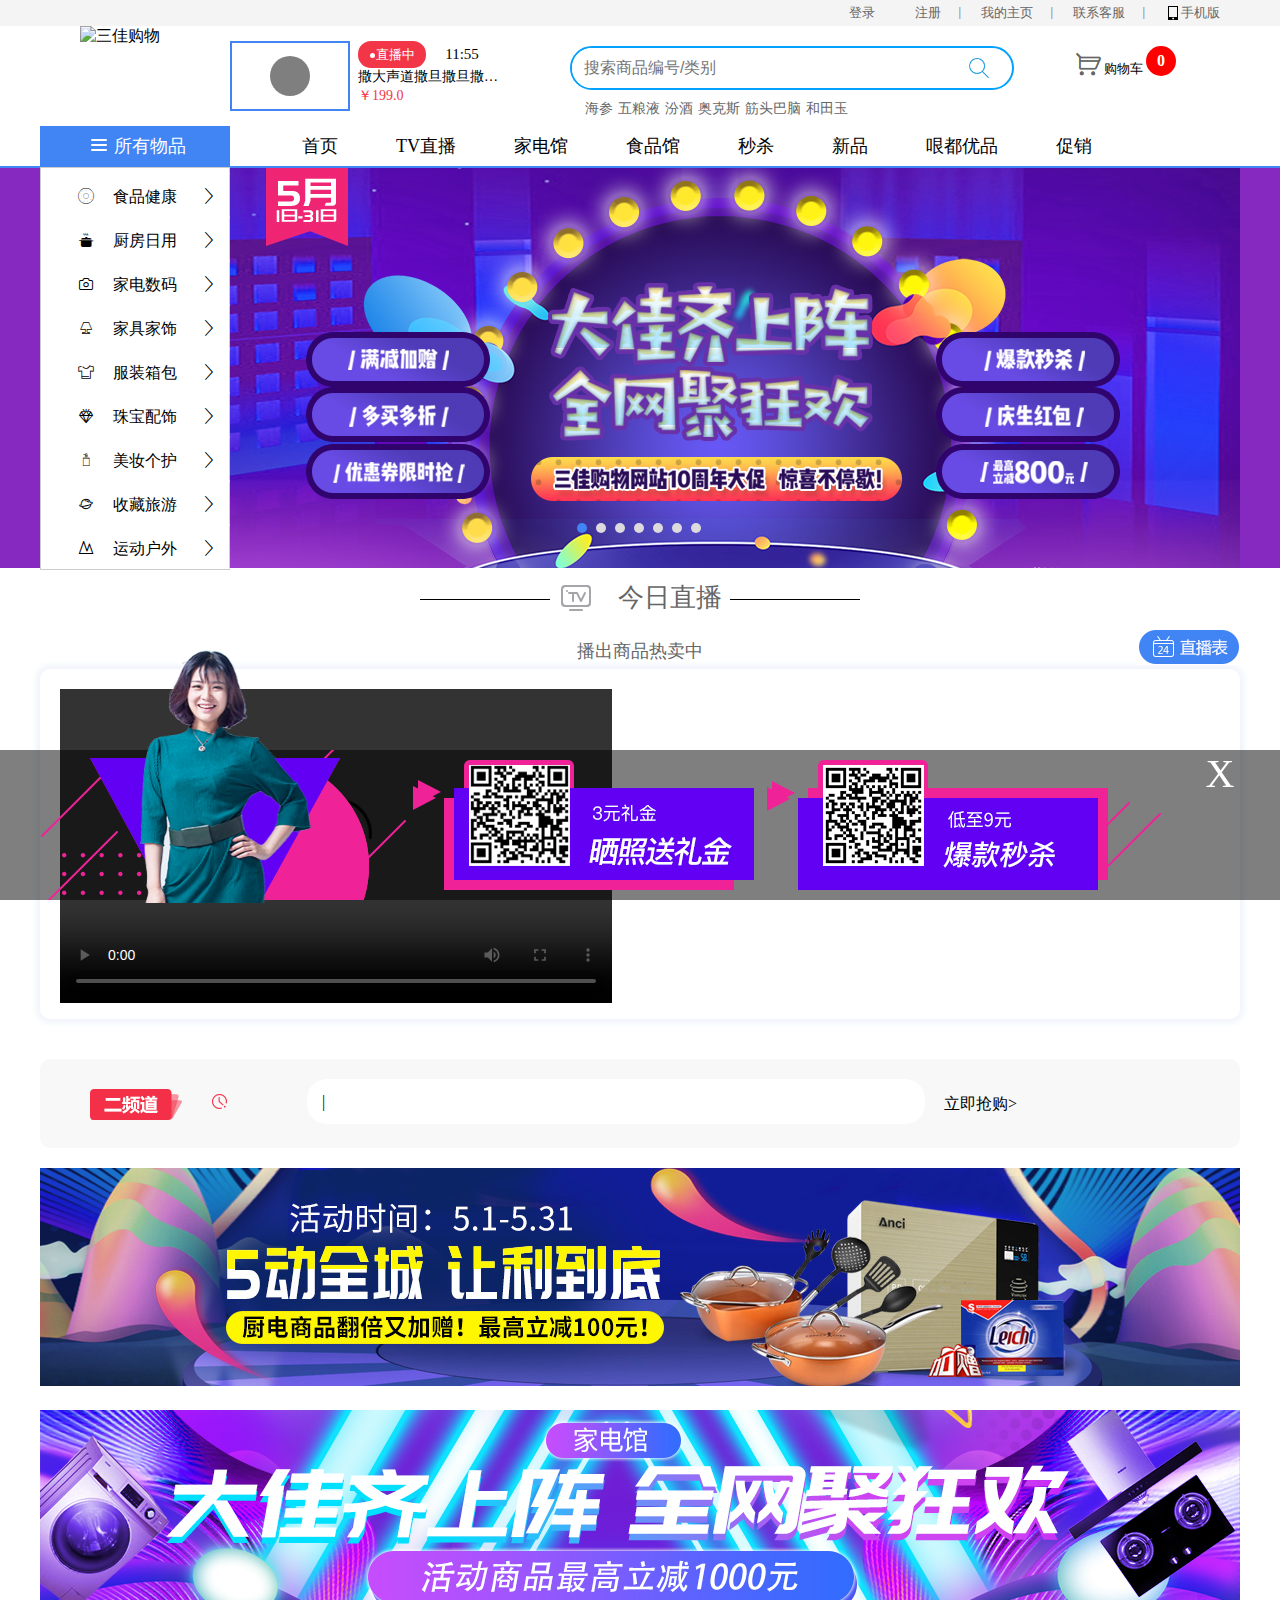
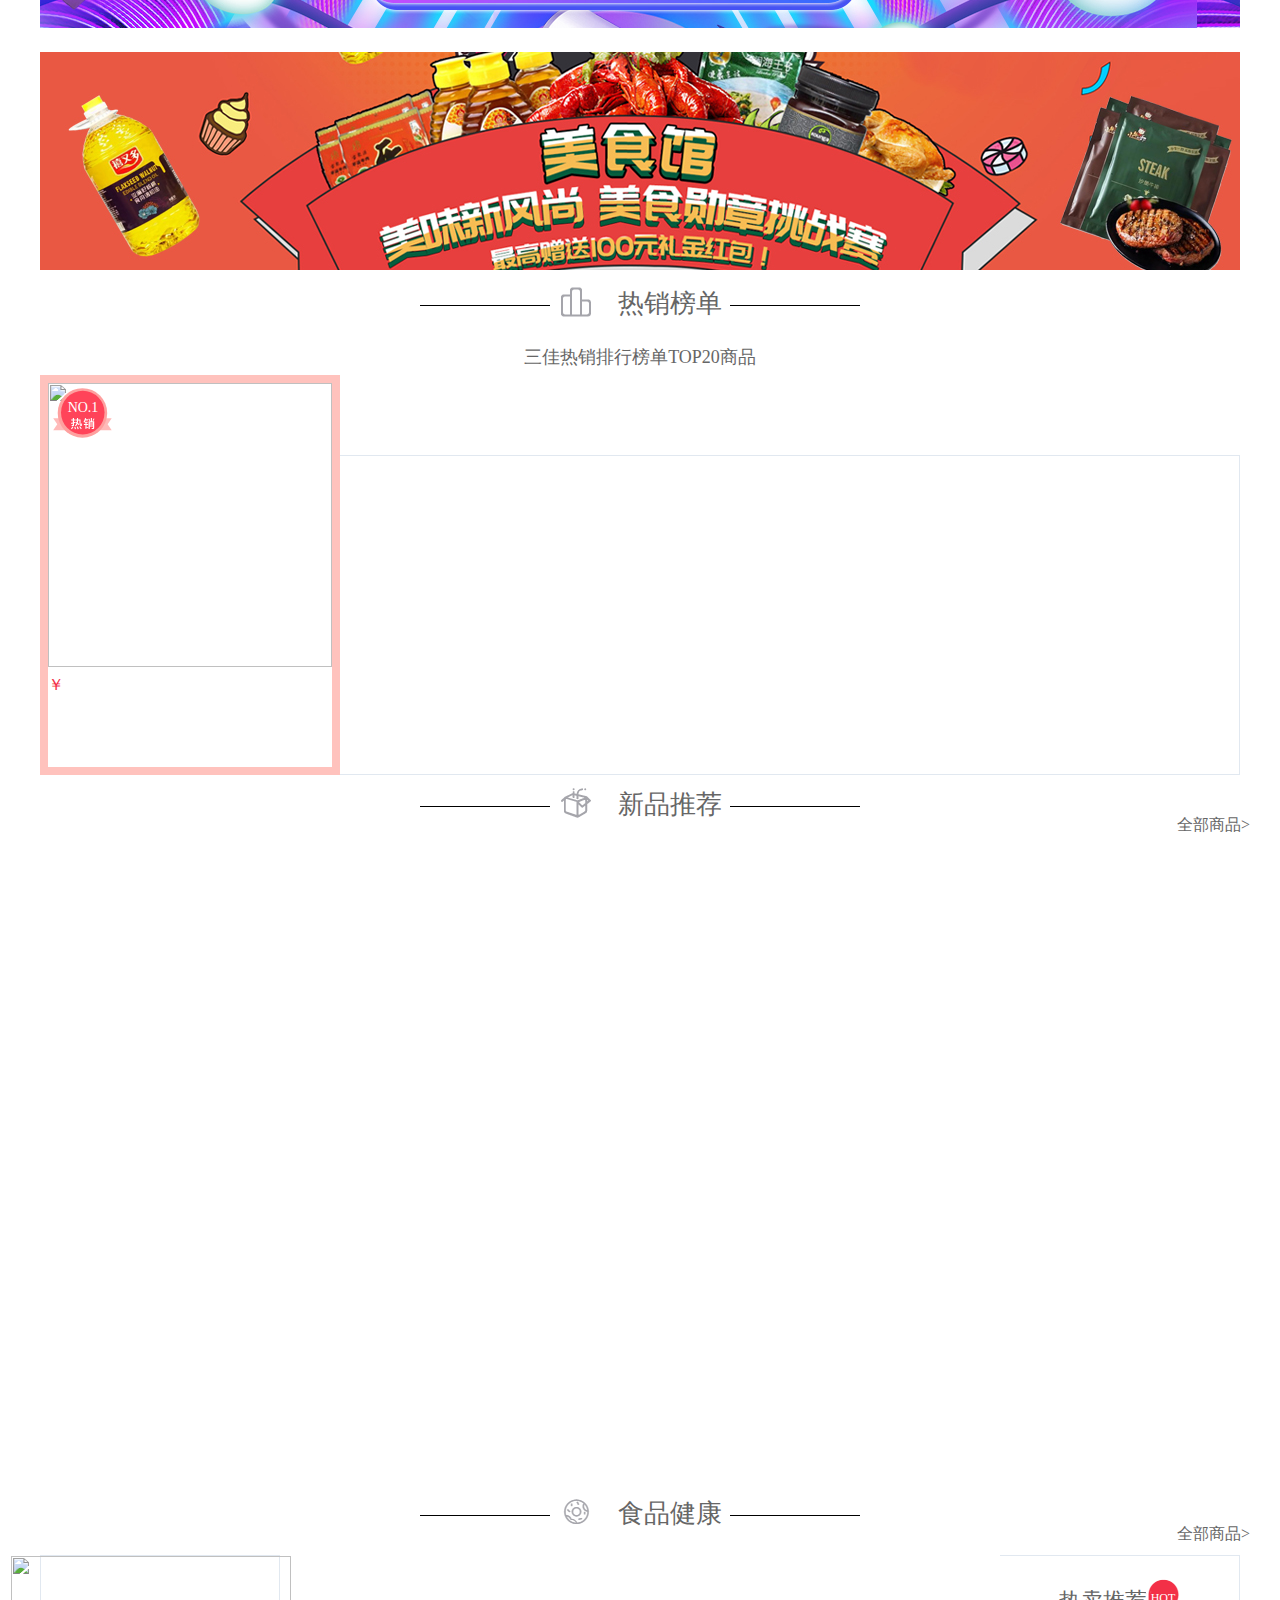
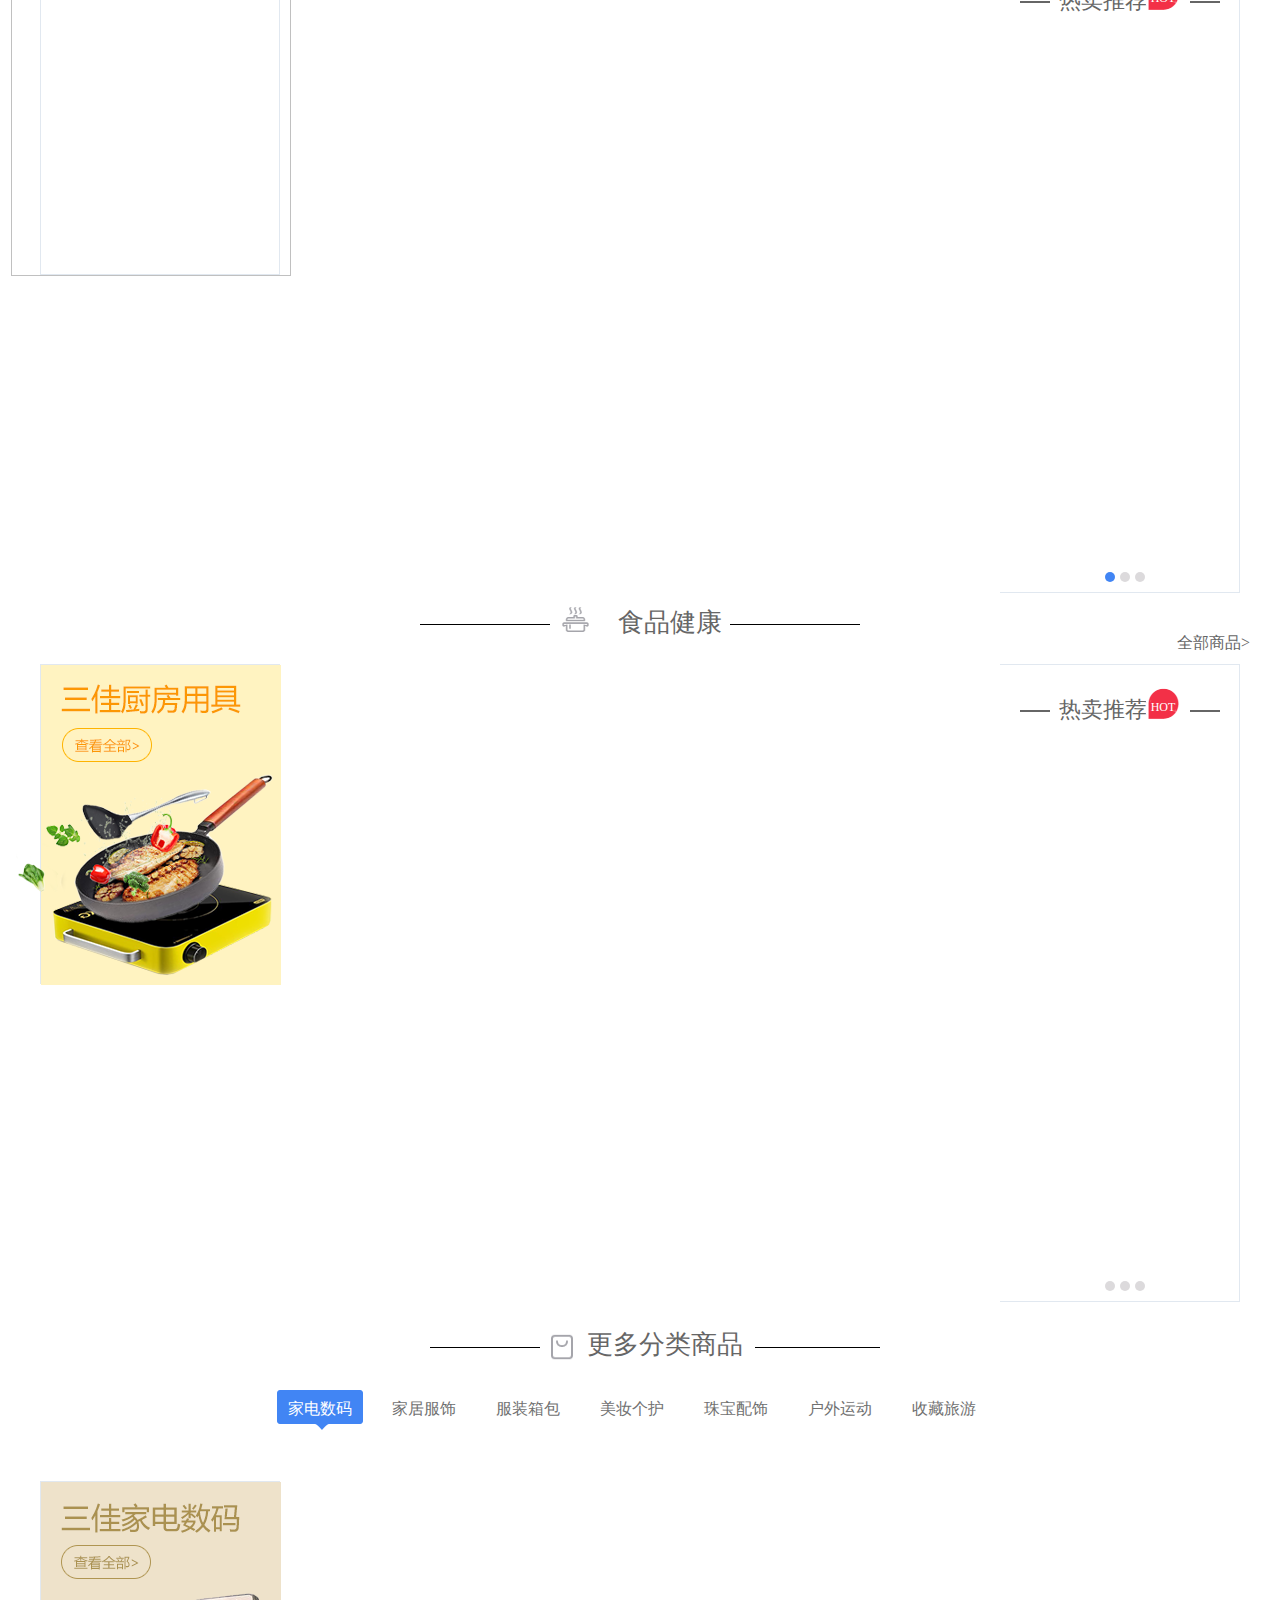
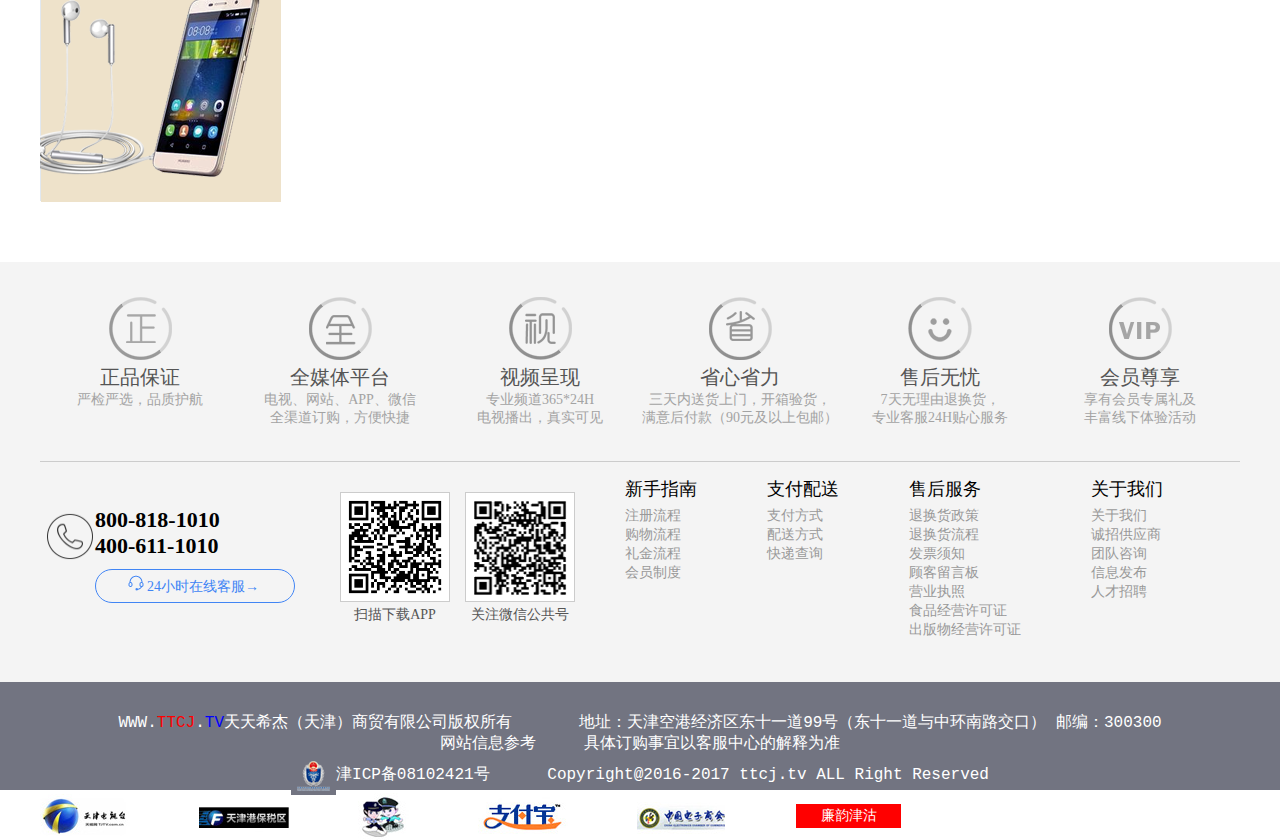
==== commit e5d25368: "三佳" ====
--- a/index.html
+++ b/index.html
@@ -339,5 +339,4 @@
 	</body>
 	<script src="jQueryDownload/jquery-2.1.4.min.js" type="text/javascript" charset="utf-8"></script>
 	<script src="js/index.js" type="text/javascript" charset="utf-8"></script>
-    <script src="js/header.js" type="text/javascript" charset="utf-8"></script>
 </html>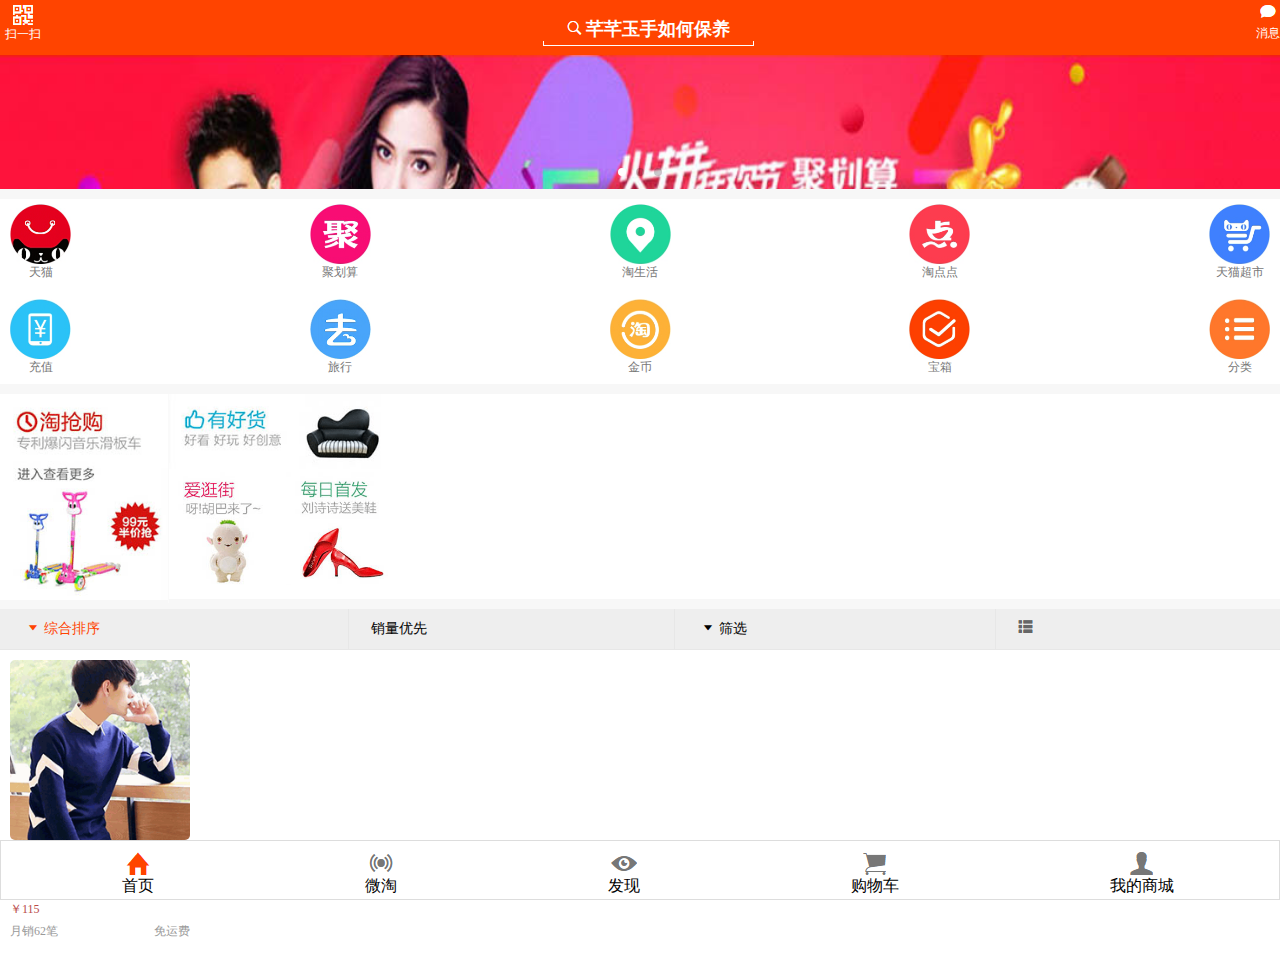
==== commit 1a9044e2: "天猫" ====
--- a/index.html
+++ b/index.html
@@ -1,342 +1,119 @@
 <!DOCTYPE html>
 <html>
-
 	<head>
-		<meta charset="utf-8">
-		<title>三佳购物—天津广播电视台三佳购物频道网上商城</title>
-		<meta name="keywords" content="www.ttcj.tv 三佳购物,三家购物,天津广播电视台,天天购物,天天家庭购物网,天天购物,天天家庭购物,家庭购物,电视购物,网上购物,网上购物,网络购物,网购,b2c,电子商务,分期付款,视频, 网上商城，购物中心，在线购物，百货，家居，家纺，厨具，化妆品，美妆，，数码，电脑，笔记本，u盘，手机，数码相机，摄影，摄像，家电，服装，鞋，礼品箱包，钟表首饰，运动健康用品" />
-
+		<meta charset="utf-8" />
+		<meta name="viewport" content="width=device-width,initial-scale=1,minimum-scale=1,maximum-scale=1,user-scalable=no" />
+		<title></title>
+		<link rel="stylesheet" type="text/css" href="font/iconfont.css"/>
+		<link rel="stylesheet" type="text/css" href="css/index.css"/>
+	    <link rel="stylesheet" type="text/css" href="js/Swiper-3.4.2/dist/css/swiper.min.css"/>
 	</head>
-	</style>
-	<link rel="icon" type="image/x-icon" href="https://www.ttcj.tv/favicon.ico"/>
-	<link rel="stylesheet" type="text/css" href="css/common.css" />
-	<link rel="stylesheet" type="text/css" href="css/index.css" />
-	<style type="text/css">
-		@font-face {
-			font-family: 'iconfont';
-			src: url('font_de4yu6pe8y9/iconfont.eot');
-			src: url('font_de4yu6pe8y9/iconfont.eot?#iefix') format('embedded-opentype'), url('font_de4yu6pe8y9/iconfont.woff2') format('woff2'), url('font_de4yu6pe8y9/iconfont.woff') format('woff'), url('font_de4yu6pe8y9/iconfont.ttf') format('truetype'), url('font_de4yu6pe8y9/iconfont.svg#iconfont') format('svg');
-		}
-		
-		.iconfont {
-			font-family: "iconfont" !important;
-			font-size: 16px;
-			font-style: normal;
-			-webkit-font-smoothing: antialiased;
-			-moz-osx-font-smoothing: grayscale;
-		}
-	</style>
-
 	<body>
-		<div class="header_wrap">
-			
+		<header>
+			<div>
+				<img src="img/效果图1_03.png" alt="">
+				<p>扫一扫</p>
+			</div>
+			<div class="header_two">
+				<img src="img/效果图1_09.png" alt="">
+				<span>芊芊玉手如何保养</span>
+			</div>
+			<div class="header_three">
+				<img src="img/效果图1_06.png" alt="">
+				<p>消息</p>
+			</div>
+		</header>
+		<!-- 轮播图 -->
+		<div class="swiper-container">
+			<div class="swiper-wrapper">
+				<div class="swiper-slide"><img src="img/carouselBox61.jpg" alt=""></div>
+				<div class="swiper-slide"><img src="img/carouselBox62.jpg" alt=""></div>
+				<div class="swiper-slide"><img src="img/carouselBox63.jpg" alt=""></div>
+			</div>
+			<!-- Add Pagination -->
+			<div class="swiper-pagination"></div>
 		</div>
-		<!-- 轮播图 -->
-		<div class="banner">
-			<ul class="banner_img">
-				<li style="background: #8629c0;"><img src="img/banner1.jpg" alt=""></li>
-				<li style="background: #182a8e;"><img src="img/banner2.jpg" alt=""></li>
-				<li style="background: #ff2617;"><img src="img/banner3.jpg" alt=""></li>
-				<li style="background: #63913d;"><img src="img/banner4.jpg" alt=""></li>
-				<li style="background: #F2DCB3;"><img src="img/banner5.jpg" alt=""></li>
-				<li style="background: #1d74d7;"><img src="img/banner6.jpg" alt=""></li>
-				<li style="background: #e4f0fe;"><img src="img/banner7.jpg" alt=""></li>
-			</ul>
-			<ul class="list">
-				<li class="bgrcolr"></li>
-				<li></li>
-				<li></li>
-				<li></li>
-				<li></li>
-				<li></li>
-				<li></li>
-			</ul>
-		</div>
-
-		<!-- 直播 -->
-		<div class="TV_live_wrap side">
-			<div class="TV_live_top">
-				<span></span>
-				<p>今日直播</p>
+		<!-- 列表 -->
+		 <div class="list_muen">
+			 <ul>
+				 <li><img src="img/menu1.png" alt=""><p>天猫</p></li>
+				 <li><img src="img/menu2.png" alt=""><p>聚划算</p></li>
+				 <li><img src="img/menu3.png" alt=""><p>淘生活</p></li>
+				 <li><img src="img/menu4.png" alt=""><p>淘点点</p></li>
+				 <li><img src="img/menu5.png" alt=""><p>天猫超市</p></li>
+			 </ul>
+			 <ul>
+				 <li><img src="img/menu6.png" alt=""><p>充值</p></li>
+				 <li><img src="img/menu7.png" alt=""><p>旅行</p></li>
+				 <li><img src="img/menu8.png" alt=""><p>金币</p></li>
+				 <li><img src="img/menu9.png" alt=""><p>宝箱</p></li>
+				 <li><img src="img/menu10.png" alt=""><p>分类</p></li>
+			 </ul>
+		 </div>
+		<!-- 淘抢货 -->
+		<div class="hot">
+			<div class="hot_left">
+				<img src="img/hotPic1.png" alt="">
 			</div>
-			<div class="live_table_top">
-				<p>播出商品热卖中</p>
-				<a href=""><img src="img/zbBtn.png" alt=""></a>
-			</div>
-			<div class="TV_live_cen">
-
-				<div class="TV_live_cen_left">
-					<video width="552" height="314" controls autoplay>
-						<source src="http://img.tukuppt.com/video_show/2629112/00/02/82/5b93e81e2f307_10s.mp4" type="video/mp4"></source>
-
-						当前浏览器不支持 video直接播放，点击这里下载视频：
-						<a href="myvideo.webm">下载视频</a>
-					</video>
+			<div class="hot_right">
+				<div class="hot_right_top">
+					<img src="img/hotPic2.png" alt="">
 				</div>
-
-				<div class="TV_live_cen_right">
-					<div class="TV_live_hot_cen">
-						<!--列表渲染内容-->
-						<!--<div class="TV_live_hot">
-							<div class="TV_live_time">
-								<p>已播出</p>
-								<p>00:00-00:45</p>
-							</div>
-							<div class="TV_live_details">
-								<img src="img/erdown.png" alt="">
-								<p>富贵玉润和田玉手镯</p>
-								<span>￥1980</span>
-								<a href="">立即抢购&gt;</a>
-							</div>
-						</div>-->
-
-
+				<div class="hot_right_bottom">
+					<div>
+						<img src="img/hotPic3.png" alt="">
+					</div>
+					<div>
+						<img src="img/hotPic4.png" alt="">
 					</div>
 				</div>
-
-			</div>
-
-		</div>
-
-		<!--直播小提示-->
-		<div class="hint side">
-			<img src="img/tv2nd_icon.png" alt="" class="margin10 marginR30" />
-			<img src="img/tv2nd_time_icon.png" alt="" class="margin15 marginR10" />
-			<p class="margin10 color potime"></p>
-			<div class="hint_cen">
-				<span class="hint_cen_one shoppName"></span>
-				<span class="hint_cen_tow">|</span>
-				<span class="hint_cen_three color shoppPrice"></span>
-			</div>
-			<a href="" class="hint_href shoppPid">立即抢购&gt;</a>
-		</div>
-
-		<!--广告-->
-		<div class="banner_cen side">
-			<img src="img/main_pz_pc_0501.jpg" alt="" />
-			<img src="img/main_jiadian_pc.jpg" alt="" />
-			<img src="img/main_food_pc.jpg" alt="" />
-		</div>
-<!--热销榜单-->
-		<div class="TV_live_top side">
-			<img src="img/TIM截图20190511142724.png" alt="" />
-			<p>热销榜单</p>
-		</div>
-		<div class="live_table_top">
-			<p>三佳热销排行榜单TOP20商品</p>
-		</div>
-		<!--热销榜单-->
-		<div class="hot_list">
-			<div class="hot_list_left">
-				<div>
-	                <div class="hot_list_img">
-		            <img class="lis1_imgs" src="" alt="" />
-		            <span>NO.1</span>
-	                </div>
-	                <p class="lis1_t"></p>
-	                <a href="" class="color">￥<span class="font26 lis1_price" ></span></a>
-                </div>
-		    </div>
-
-         <!--热销排行内容-->
-         <div class="hot_list_right_wrap">
-			<div class="hot_list_right">
-				 <!--渲染列表--> 
-				<!--<div class="list_hot">
-					<div class="hot_list_img samll">
-						<img src="" alt="" />
-						<span>NO.1</span>
-					</div>
-					<p class="color3">茶园世家茉莉金樽75g/盒*4盒</p>
-					<a href="" class="color">￥<span class="font26">562</span></a>
-				</div>-->
-				
-	
-				
-				
-			 </div>
-		   </div>
-		</div>
-
-<!--新品推荐-->
-        <div class="TV_live_top side">
-			<img src="img/TIM截图20190511142533.png" alt="" />
-			<a href="">全部商品&gt;</a>
-			<p>新品推荐</p>
-		</div>
-        <div class="new_product_wrap">
-        	<!--<div>
-        		<img src="https://image.ttcj.tv/item_images/57/166957M1.jpg" alt="" />
-        		<p class="color3">茶园世家茉莉金樽75g/盒*4盒茶园世家茉莉金樽75g/盒*4盒</p>
-        		<a href="" class="color font26 " >￥298</a>
-        		<a href="" class="font20 color a">￥0</a>
-        		<span></span>
-        	</div>-->
-        	<!--<div class="new_product_bigBox"></div>-->
-			<!--列表-->
-        	
-        </div>
-        
-<!--食品健康-->
-        <div class="TV_live_top side">
-			<img src="img/TIM截图20190511142618.png" alt="" />
-			<a href="">全部商品&gt;</a>
-			<p>食品健康</p>
-		</div>
-	   <div class="foodstuff_wrap">
-        <div class="foodstuff_left">
-        	<!--列表-->
-        	<div class="kok">
-        		<img src="https://image.ttcj.tv/images/zh/disp/2017/fenlei_banner_01.png" alt="" />
-        	</div>
-        	
-        </div>
-        <div class="foodstuff_right">
-        	<p>热卖推荐 <span class="hot_png">HOT</span></p>
-        	<!--旁边小列表-->
-        	<div class="foodstuff_right_dis">
-        		<div class="foodstuff_right_scroll">
-        	
-        		   <!--列表-->
-        	
-        		</div>
-        	</div>
-        	
-        	<ul class="foodstuff_right_ul">
-        		<li class="blue"></li>
-        		<li></li>
-        		<li></li>
-        	</ul>
-        	
-        </div>
-        
-        
-       </div>
-
-
-<!--厨房用品-->
-        <div class="TV_live_top side">
-			<img src="img/TIM截图20190511142633.png" alt="" />
-			<a href="">全部商品&gt;</a>
-			<p>食品健康</p>
-		</div>
-	   <div class="foodstuff_wrap">
-        <div class="foodstuff_left">
-        	<div class="kok">
-        		<img src="img/fenlei_banner_03.png" alt="" />
-        	</div>
-        	
-        	
-        </div>
-        <div class="foodstuff_right">
-        	<p>热卖推荐 <span class="hot_png">HOT</span></p>
-        	<!--旁边小列表-->
-        	<div class="foodstuff_right_dis">
-        		<div class="foodstuff_right_scroll">
-        			<!--列表-->
-        	
-        		</div>
-        	</div>
-        	
-        	<ul class="foodstuff_right_ul">
-        		<li></li>
-        		<li></li>
-        		<li></li>
-        	</ul>
-        	
-        </div>
-        
-        
-       </div>
-<!--更多分类-->
-       <div class="More_goods side">
-       	
-       	<p><img src="img/TIM截图20190511142651.png" alt="" />更多分类商品</p>
-       	<ul class="More_goods_ul">
-       		<li class="More_goods_ul_li">家电数码</li>
-       		<li>家居服饰</li>
-       		<li>服装箱包</li>
-       		<li>美妆个护</li>
-       		<li>珠宝配饰</li>
-       		<li>户外运动</li>
-       		<li>收藏旅游</li>
-       	</ul>
-       	
-       	<div class="More_goods_div">
-       		<div class="More_goods_bgr">
-       			<img src="img/fenlei_banner_05.png" alt="" />
-       		</div>
-       		
-               <!--列表-->
-       		
-       	</div>
-       	
-       </div>
-
-
-
-         <!--左边楼层-->
-			<ul class="left_side">
-				<li>今日直播</li>
-				<li>主持人推荐</li>
-				<li>促销专题</li>
-				<li>热销榜单</li>
-				<li>新品推荐</li>
-				<li>食品健康</li>
-				<li>厨房日用</li>
-				<li>更多分类</li>
-				<div>
-					<img src="img/erdown.png" alt="">
-					<p>下载三佳APP</p>
-				</div>
-			</ul>
-         <!--右边楼层-->
-        <ul class="right_side">
-            <li>
-                <img src="img/icon/jingjirenjinglikehuxianxingcopy.png" alt="">
-                <div>我的三佳</div>
-            </li>
-            <li class="go_shopp">
-                <img src="img/icon/gouwuche1.png" alt="">
-                <span>0</span>
-                <div>购物车</div>
-            </li>
-            <li>
-                <img src="img/icon/liulan.png" alt="">
-                <div>浏览记录</div>
-            </li>
-            <li>
-                <img src="img/icon/aixin.png" alt="">
-                <div>我的收藏</div>
-            </li>
-            <li>
-                <img src="img/icon/xianxingdiqiu.png" alt="">
-                <div>主持人</div>
-            </li>
-            <li>
-                <img src="img/icon/kefu.png" alt="">
-                <div>客服中心</div>
-            </li>
-            <li class="goTop">
-                <img src="img/icon/jiantoushang.png" alt="">
-                <div>回到顶部</div>
-            </li>
-
-        </ul>
-        <!--广告-->
-        <div class="advertising">
-
-			<div class="advertising_box">
-				<img src="img/zcjs18.png" alt="" class="pos">
-				<img src="img/pc_float_bottom_banner_0401.png" alt="">
-				<span class="close">X</span>
 			</div>
 		</div>
-
-
-		<!-- 页脚 -->
-		<div class="floot"></div>
+		<!-- 猜你喜欢 -->
+		<div class="like">
+			<!-- 头部 -->
+			<div class="like_name">
+				<div class="synthesize"><span class="iconfont icon-sanjiaoxing1-copy"></span>综合排序</div>
+				<div>销量优先</div>
+				<div><span class="iconfont icon-sanjiaoxing1-copy"></span>筛选</div>
+				<div><img src="img/list.png" alt=""></div>
+			</div>
+			<div class="like_conter_wrap">
+				<!-- 内容 -->
+				<div class="like_conter">
+					<img src="img/pic1.png" alt="">
+					<p class="describe">雪纺印花百褶裙半身裙,简约的线条和版型上身很好看，整体更有看点</p>
+					<span>￥115</span>
+					<p class="sales"><span>月销62笔</span><span>免运费</span></p>
+				</div>
+				
+			</div>
+		</div>
+		<!-- 底部 -->
+		<div class="floot">
+			<div>
+				<img src="img/效果图13.png" alt="">
+				<p>首页</p>
+			</div>
+			<div>
+				<img src="img/效果图14.png" alt="">
+				<p>微淘</p>
+			</div>
+			<div>
+				<img src="img/效果图15.png" alt="">
+				<p>发现</p>
+			</div>
+			<div>
+				<img src="img/效果图16.png" alt="">
+				<p>购物车</p>
+			</div>
+			<div>
+				<img src="img/效果图17.png" alt="">
+				<p>我的商城</p>
+			</div>
+		</div>
 	</body>
-	<script src="jQueryDownload/jquery-2.1.4.min.js" type="text/javascript" charset="utf-8"></script>
-	<script src="js/index.js" type="text/javascript" charset="utf-8"></script>
-</html>+	<script src="js/jquery-1.8.3.min.js" type="text/javascript" charset="utf-8"></script>
+		<script src="js/Swiper-3.4.2/dist/js/swiper.min.js" type="text/javascript" charset="utf-8"></script>
+		<script src="js/index.js" type="text/javascript" charset="utf-8"></script>
+</html>
--- a/font/iconfont.css
+++ b/font/iconfont.css
@@ -0,0 +1,24 @@
+@font-face {font-family: "iconfont";
+  src: url('iconfont.eot?t=1559214736046'); /* IE9 */
+  src: url('iconfont.eot?t=1559214736046#iefix') format('embedded-opentype'), /* IE6-IE8 */
+  url('[data-uri]') format('woff2'),
+  url('iconfont.woff?t=1559214736046') format('woff'),
+  url('iconfont.ttf?t=1559214736046') format('truetype'), /* chrome, firefox, opera, Safari, Android, iOS 4.2+ */
+  url('iconfont.svg?t=1559214736046#iconfont') format('svg'); /* iOS 4.1- */
+}
+
+.iconfont {
+  font-family: "iconfont" !important;
+	position: relative;
+	top:.03rem;
+  font-size: 22px;
+	line-height: 1;
+  font-style: normal;
+  -webkit-font-smoothing: antialiased;
+  -moz-osx-font-smoothing: grayscale;
+}
+
+.icon-sanjiaoxing1-copy:before {
+  content: "\e508";
+}
+
--- a/css/index.css
+++ b/css/index.css
@@ -1,793 +1,202 @@
-.banner{
-	width: 100%;
-	height: 400px;
+*{
+	margin: 0;
+	padding: 0;
+}
+body{
+	font-size: 16px;
+	line-height: 1;
+	background: #f7f7f7;
+}
+/* 顶部 */
+header{
+	height: .5rem;
+	background: #ff4400;
+	display: flex;
+	justify-content: space-between;
+	padding-left: 5px;
+	color: #fff;
+	padding-top: 5px;
+	font-size: .12rem;
+}
+header>div{
+	text-align: center;
+}
+.header_two{
+	margin-top: .15rem;
+	font-weight: bold;
+	font-size: .18rem;
+	height: 0.25rem;
+	padding: 0 .24rem;
 	position: relative;
-}
-.banner_img{
-	width: 100%;
-	position: relative;
-}
-.banner_img>li{
-	cursor: pointer;
-	width:100%;
-	height: 400px;
-	text-align: center;
+	border-bottom: .01rem solid #fff;
+}
+.header_two:before{
+	content: "";
+	display: block;
+	height:.04rem;
+	width:.015rem;
+	background: #fff;
 	position: absolute;
-	display: none;
-}
-.banner_img>li:nth-child(1){
+	bottom: 0;
+	left: 0;
+}
+.header_two:after{
+	content: "";
 	display: block;
-}
-.banner_img>li>img{
-	width: 1200px;
-	height: 400px;
-}
-.list{
-	width: 145px;
-	height: 20px;
-	position: absolute;
-	bottom: 30px;
-	left: 50%;
-	margin-left: -72px;
-}
-.list>li{
-	width: 10px;
-	height:10px;
-	border-radius: 50%;
-	background: seagreen;
-	float: left;
-	margin-left: 9px;
-	margin-top: 5px;
-	background: #DCDADC;
-	cursor: pointer;
-}
-.list>.bgrcolr{
-	background: #4185F4;
-}
-
-
-
-/* 直播 */
-.TV_live_wrap{
-	width: 1200px;
-	margin: 0 auto;
-}
-
-.TV_live_top{
-	width: 440px;
-	height:1px;
-	margin: 30px auto 40px;
-	position: relative;
-	text-align: center;
-}
-.TV_live_top:before{
-	content: "";
-	position: absolute;
-	top: 50%;
-	left: 0;
-	background: #000000;
-	width: 130px;
-	height: 1px;
-}
-.TV_live_top:after{
-	content: "";
-	position: absolute;
-	top: 50%;
-	right:0;
-	background: #000000;
-	width: 130px;
-	height: 1px;
-}
-.TV_live_top>p{
-	font-size: 26px;
-	position: absolute;
-	top: -18px;
-	font-weight: 200;
-	left: 45%;
-	color: #666;
-}
-.TV_live_top>img{
-	position: absolute;
-	top: -18px;
-	left: 140px;
-}
-.TV_live_top>span{
-	display: block;
-	width: 30px;
-	height: 30px;
-	background: url(../img/jinrizhibo.svg)no-repeat;
-	position: absolute;
-	left: 32%;
-	top: -15px;
-}
-.TV_live_top>a{
-	position: absolute;
-	bottom: -30px;
-	right: -390px;
-	color: #666;
-}
-.TV_live_top>a:hover{
-	color: #4185F4;
-}
-.live_table_top{
-	width:100%;
-	height: 30px;
-	position: relative;
-}
-.live_table_top>p{
-	width:400px;
-	height: 25px;
-	line-height: 25px;
-	margin: 5px auto;
-	text-align: center;
-	font-size: 18px;
-	color: #666;
-}
-.live_table_top>a{
+	height:.04rem;
+	width:.015rem;
+	background: #fff;
 	position: absolute;
 	bottom: 0;
 	right: 0;
 }
-/* 直播内容 */
-.TV_live_cen{
-	width: 100%;
-	height: 350px;
-	border-radius: 10px;
-    box-shadow: 0 0 6px 4px #F0F4FB;;
-}
-.TV_live_cen>div{
+.header_three>p{
+	margin-top: 7px;
+}
+
+/* 轮播图 */
+.swiper-container{
+	width: 100%;
+	height: 1.34rem;
+}
+.swiper-slide>img{
+	width: 100%;
+}
+.swiper-pagination>.swiper-pagination-bullet-active{
+	background: #fff;
+}
+.list_muen{
+	font-size: .12rem;
+	height: 1.85rem;
+	background: #fff;
+	margin-top: .1rem;
+	box-sizing: border-box;
+	padding: .05rem .1rem .1rem .1rem;
+}
+.list_muen>ul{
+	display: flex;
+	text-align: center;
+	justify-content: space-between;
+}
+.list_muen>ul:nth-child(1){
+	margin-bottom: .2rem;
+}
+.list_muen>ul>li{
+	color: #777;
+	list-style: none;
+	width: .61rem;
+	height: .75rem;
+}
+
+.list_muen>ul>li>img{
+	width: 100%;
+}
+/* 淘抢货 */
+.hot{
+	background: #fff;
+	margin-top: .1rem;
+	height: 2.05rem;
+}
+.hot>div{
 	float: left;
 }
-.TV_live_cen_left{
-	width: 552px;
-	height: 314px;
-	margin: 20px;
-}
-.TV_live_cen_right{
-	width:535px;
-	height: 310px;
-	margin-top: 22px;
-}
-.TV_live_hot_cen{
-	width: 535px;
-	height: 310px;
-	overflow-y:scroll;
-}
-.TV_live_hot{
-	width: 510px;
-	height: 105px;
-	background:url(../img/nowBj2.png)no-repeat 113px 0;
-	background-size: 380px 90px; 
-	position: relative;
-	border-left: 1px dashed #4185F4;
-	margin-left: 5px;
-}	
-.TV_live_hot:before{
+.hot_left{
+	width: 1.68rem;
+	border-right:1px solid #fafafa ;
+}
+.hot_left>img{
+	width: 100%;
+}
+.hot_right{
+	width: 2.33rem;
+}
+.hot_right_top>img{
+	width: 100%;
+}
+.hot_right_bottom{
+	display: flex;
+}
+.hot_right_bottom>div{
+	flex: 1;
+}
+.hot_right_bottom>div>img{
+	width: 100%;
+}
+/* 猜你喜欢 */
+.like{
+	margin-top: 0.1rem;
+	background: #fff;
+}
+
+.like_name{
+	display: flex;
+	height: .4rem;
+	background:#eeeeee;
+	border-bottom: 1px solid #e7e7e7;
+}
+.like_name>div{
+	border-left: 1px solid #e7e7e7;
+	flex-grow: 1;
+	font-size: .14rem;
+	line-height: .4rem;
+	padding: 0  0.22rem;
+}
+.like_name>.synthesize{
+	border: none;
+	color:#ff4400;
+}
+.like_conter_wrap:after{
 	content: "";
 	display: block;
-	width: 9px;
-	height: 9px;
-	border-radius: 50%;
-	border: 1px solid #4185F4;
-	background: #fff;
-	position: absolute;
-	top: 50%;
-	margin-top: -6px;
-	left: -6px;
-}
-.TV_live_hot>div{
+	clear: both;
+}
+.like_conter{
+	margin-top: .1rem;
+	margin-left: .1rem;
+	width: 1.8rem;
+	height: 3rem;
 	float: left;
-}
-.TV_live_time{
-	width: 80px;
-	height: 30px;
-	padding-top: 40px;
-	padding-left: 40px;
-}
-.TV_live_time>p{
-	font-size: 14px;
-	color: #555;
-}
-.TV_live_details{
-	width:360px;
-	height: 90px;
-	padding: 10px 20px 10px 15px;
-	box-sizing: border-box;
-}
-.TV_live_details>img{
-	width: 70px;
-	height: 70px;
-}
-.TV_live_details>*{
-	float: left;
-}
-.TV_live_details>p{
-	width:240px;
-	margin-left: 15px;
-	text-overflow: ellipsis;
-	overflow: hidden;
-	white-space: nowrap;
-}
-.TV_live_details>a{
+	font-size: .12rem;
+}
+.like_conter>img{
+	border-radius: .05rem;
+	margin-bottom: .1rem;
+	width: 100%;
+}
+.describe{
+	display: -webkit-box;
+	-webkit-box-orient: vertical;
+	-webkit-line-clamp: 3;
+	overflow: hidden;	
+	margin-bottom: .15rem;
+}
+.like_conter>span{
+	color:#b94b49;
+}
+.like_conter>.sales{
+	color: #999;
+}
+.sales{
+	margin-top: .1rem;
+}
+.sales>span:nth-child(2){
 	float: right;
-	margin-top:20px;
-	width: 94px;
-	height: 30px;
-	background: #f33047;
-	border-radius: 15px;
-	color: #fff;
-	text-align: center;
-	line-height: 30px;
-	font-size: 14px;
-}
-.TV_live_details>span{
-	width: 100px;
-	margin-left: 15px;
-	margin-top: 20px;
-	color: #f33047;
-	font-size: 20px;
-}	
-	
-/*直播小提示*/
-.hint{
-	width: 1200px;
-	height: 89px;
-	margin: 0 auto;
-	background: #f8f8f8;
-	border-radius: 10px;
-	margin-top: 40px;
-	padding: 20px 50px;
-	box-sizing: border-box;
-}
-.hint>*{
-	float: left;
-}	
-.margin15{
-	margin-top: 15px;
-}
-.margin10{
-	margin-top: 10px;
-}
-.marginR30{
-	margin-right: 30px;
-}
-.marginR10{
-	margin-right: 10px;
-}
-.color{
-	color: #f33047;
-}
-.color2{
-	color: #4185F4;
-}
-.hint_cen{
-	width: 618px;
-	height: 45px;
-	background: #fff;
-	line-height:45px;
-	border-radius: 20px;
-	margin-left: 70px;
-}
-.hint_cen_one{
-	display: block;
-	float: left;
-	margin-left: 40px;
-	width: 263px;
-	overflow: hidden;
-	text-overflow: ellipsis;
-	white-space: nowrap;
-}
-.hint_cen_tow{
-	margin: 0 15px;
-}
-.hint_href{
-	margin-top: 15px;
-	margin-left: 19px;
-}
-.banner_cen{
-	width: 1200px;
-	margin: 0 auto;
-}
-.banner_cen>img{
-	width: 1200px;
-	height: 218px;
-	margin-top:20px;
-	cursor: pointer;
-}
-/*热销榜单*/
-.hot_list{
-	width: 1200px;
-	margin: 0 auto;
-	height: 400px;
-	overflow: hidden;
-}
-.hot_list>div{
-	float: left;
-}
-.hot_list_left{
-	width: 300px;
-	height: 400px;
-	cursor: pointer;
-	border: 8px solid #FFC2BD;
-	box-sizing: border-box;
-}
-.hot_list_left>div{
-	width: 284px;
-	height: 284px;
-}
-.hot_list_left>div>div>img{
-	width: 284px;
-	height: 284px;
-}
-.hot_list_img{
-	width: 238px;
-	height: 238px;
-	overflow: hidden;
-	position: relative;
-}
-.hot_list_img:hover img{
-	transition: all 1s;
-	transform: scale(1.1);
-}
-.samll>img{
-	width: 200px;
-	height: 200px;
-	margin-top: 18px;
-	margin-left: 10px;
-}
-.hot_list_img>span{
-	position: absolute;
-	top: 5px;
-	left: 5px;
-	font-size: 14px;
-	display: block;
-	width: 60px;
-	height: 60px;
-	color: #fff;
-	text-align: center;
-	line-height: 40px;
-	background: url(../img/rexiao.svg)no-repeat;
-}
-.hot_list_left>div>div{
-	width: 284px;;height: 284px;
-}
-.hot_list_left>div>p{
-	width: 284px;
-	color: #555;
-	text-overflow: ellipsis;
-	overflow: hidden;
-	white-space: nowrap;
-	padding-left: 5px;
-}
-.font26{
-	font-size: 26px;
-}
-.hot_list_right_wrap{
-	overflow: hidden;
-	width: 900px;
-}
-.hot_list_right{
-	height: 318px;
-	border-top: 1px solid #E1E8F0;
-	border-bottom: 1px solid #E1E8F0;
-	border-right: 1px solid #E1E8F0;
-	margin-top: 80px;
-	margin-left: 0px;
-}
-.list_hot{
-	cursor: pointer;
-	width: 223px;
-	height: 318px;
-	border-left: 1px solid #E1E8F0;
-}
-.list_hot>p{
-	width: 90%;
-	margin-left: 5%;
-	text-overflow: ellipsis;
-	overflow: hidden;
-	white-space: nowrap;
-}
-.list_hot>a{
-	margin-left: 10px;
-}
-.hot_list_right>div{
-	float: left;
-}
-
-/*新品推荐*/
-.new_product_wrap{
-	overflow: hidden;
-	width: 1200px;
-	height:638px;
-	margin: 0 auto;
-}
-.new_product_wrap>div{
-	width: 240px;
-	height: 320px;
-	border: 1px solid #E1E8F0;
-	float: left;
-	box-sizing: border-box;
-	cursor: pointer;
-}
-.new_product_wrap>div:hover{
-	box-shadow: -1px 1px 9px 3px #DADBDC;
-}
-.new_product_wrap>div>img{
-	width: 238px;
-	height: 238px;
-}
-.new_product_wrap>div>p{
-	overflow: hidden;
-	text-overflow: ellipsis;
-	white-space: nowrap;
-}
-.new_product_wrap>div>span{
-	display:block;
-	float: right;
-	width: 42px;
-	height: 25px;
-	margin-top: 5px;
-	margin-left:20px;
-	background: url(../img/lj.png)no-repeat 0px 0px;
-}
-.new_product_wrap>div>.a{
-	float: right;
-	margin-right: 10px;
-	margin-top: 5px;
-}
-.font20{
-	font-size: 20px;
-}
-.color3{
-	color: #666;
-}
-.new_product_wrap>.new_product_bigBox{
-	width: 720px;
-	height: 320px;
-	background: url(../img/xp1.jpg);
-}
-/*食品健康*/
-.foodstuff_wrap{
-	width: 1200px;
-	height: 638px;
-	margin: 0 auto;
-}
-.foodstuff_wrap>div{
-	float: left;
-}
-.kok{
-	width: 240px;
-	height: 320px;
-}
-.foodstuff_left>.kok>img{
-	width: 280px;
-	height: 320px;
-	margin-left:-30px;
-}
-.foodstuff_left{
-	width: 960px;
-	height:638px;
-}
-.foodstuff_left>div{
-	width: 240px;
-	height: 320px;
-	border: 1px solid #E1E8F0;
-	float: left;
-	box-sizing: border-box;
-	cursor: pointer;
-}
-.foodstuff_left>div:hover{
-	box-shadow: -1px 1px 9px 3px #DADBDC;
-}
-.foodstuff_left>div>img{
-	width: 238px;
-	height: 238px;
-}
-.foodstuff_left>div>p{
-	overflow: hidden;
-	text-overflow: ellipsis;
-	white-space: nowrap;
-}
-.foodstuff_left>.foodstuff_tow{
-	width: 479px;
-	height: 320px;
-	position: relative;
-	padding: 10px 0 0 15px;
-}
-.foodstuff_left>.foodstuff_tow>p{
-	
-}
-.foodstuff_left>.foodstuff_tow>img{
-	position: absolute;
-	bottom: 0;
-	right: 0;
-}
-.foodstuff_left>.foodstuff_tow>a{
-	padding: 0;
-	float: left;
-}
-.foodstuff_left>.foodstuff_tow>span{
-	display:block;
-	float: left;
-	width: 42px;
-	height: 25px;
-	margin-top: 10px;
-	margin-left:20px;
-	background: url(../img/lj.png)no-repeat 0px 0px;
-}
-.foodstuff_left>.foodstuff_tow>p {
-	width: 175px;
-    overflow: none;
-    text-overflow:none;
-    white-space: pre-wrap;
-}
-.foodstuff_left>div>span{
-	display:block;
-	float: right;
-	width: 42px;
-	height: 25px;
-	margin-top: 5px;
-	margin-left:20px;
-	background: url(../img/lj.png)no-repeat 0px 0px;
-}
-.foodstuff_left>div>.a{
-	float: right;
-	margin-right: 10px;
-	margin-top: 5px;
-}
-.foodstuff_right{
-	width: 240px;
-	height: 638px;
-	border: 1px solid #E1E8F0;
-	border-left: 0;
-	box-sizing: border-box;
-	overflow: hidden;
-	position: relative;
-}
-.margin5{
-	margin-top: 5px;
-}
-.foodstuff_right>p{
-	width: 240px;
-	height: 90px;
-	text-align: center;
-	line-height: 90px;
-	font-size: 22px;
-	position: relative;
-	color: #666;
-	box-sizing: border-box;
-    padding-right: 35px;
-}
-.foodstuff_right>p:before{
-	content: "";
-	display: block;
-	width: 30px;
-	height: 2px;
-	background: #666;
-	position: absolute;
-	top:50%;
-	left: 20px;
-}
-.foodstuff_right>p:after{
-	content: "";
-	display: block;
-	width: 30px;
-	height: 2px;
-	background: #666;
-	position: absolute;
-	top:50%;
-	right: 20px;
-}
-.hot_png{
-	font-size: 12px;
-	display: block;
-	width: 34px;
-	height: 34px;
-	position: absolute;
-	background: url(../img/TIM截图20190511194833.png)no-repeat;
-	top: 20px;
-	right: 60px;
-	line-height: 45px;
-	color: #fff;
-}
-.foodstuff_right_nav{
-	width: 90%;
-	height: 74px;
-	margin: 0 5%;
-	cursor: pointer;
-}
-.foodstuff_right_nav>*{
-	float: left;
-}
-.foodstuff_right_nav>img{
-	width: 70px;
-	height: 70px;
-}
-.foodstuff_right_nav>h5{
-	margin-left: 5px;
-	font-weight: 400;
-	text-overflow: ellipsis;
-    overflow: hidden;
-    white-space: nowrap;
-	width: 130px;
-}
-.foodstuff_right_nav>p{
-	margin-top: 13px;
-}
-.foodstuff_right_dis{
-	width: 100%;
-	height: 518px;
-	overflow: hidden;
-}
-.foodstuff_right_ul{
-	position: absolute;
-	bottom: 10px;
-	left:105px;
-}
-.foodstuff_right_ul>li{
-	width: 10px;
-	height: 10px;
-	background: #DCDADC;
-	float: left;
-	list-style: none;
-	border-radius: 50%;
-	margin-right: 5px;
-}
-.foodstuff_right_ul>.blue{
-	background: #4185F4;
-}
-.margin25{
-	margin-top: 25px;
-	}
-	
-	
-.More_goods{
-	width: 1200px;
-	height: 560px;
-	margin: 0 auto;
-	overflow: hidden;
-}
-
-.More_goods>p{
-	font-size: 26px;
-	text-align: center;
-	margin:25px 0;
-	color: #666;
-	position: relative;
-}
-.More_goods>p:before{
-	content: "";
-	display: block;
-	width: 110px;
-	height: 1px;
-	background: #000000;
-	position: absolute;
-	top: 20px;
-	left: 390px;
-}
-.More_goods>p:after{
-	content: "";
-	display: block;
-	width: 125px;
-	height: 1px;
-	background: #000000;
-	position: absolute;
-	top: 20px;
-	right: 360px;
-}
-.More_goods>p>img{
-	width: 30px;
-	margin: 0 10px;
-	height: 30px;
-	vertical-align: middle;
-}
-.More_goods_ul{
-	width:730px;
-	height: 44px;
-	margin: 0 auto;
-}
-.More_goods_ul>li{
-	float: left;
-	font-size: 16px;
-	color: #717171;
-	margin-right: 15px;
-	width: 89px;
-	height:44px;
-	text-align: center;
-	line-height: 44px;
-	cursor: pointer;
-}
-
-.More_goods_ul>.More_goods_ul_li{
-	background: url(../img/gdnew.png)no-repeat 0px 0px;
-	color: #fff;
-}
-.More_goods_ul>.More_goods_ul_li:hover{
-	background: url(../img/gdnew.png)no-repeat 0px 0px;
-	color: #fff;
-}
-.More_goods_ul>li:hover{
-	background:url(../img/stab.png)no-repeat;
-	color: #fff;
-}
-.More_goods_div{
-	width: 1200px;
-	height: 320px;
-	margin: 50px auto 0;
-}
-.More_goods_div>div{
-	width:240px;
-	height: 320px;
-	float:left;
-	box-sizing: border-box;
-	border: 1px solid #E1E8F0;
-	cursor: pointer;
-}
-.More_goods_div>div:nth-child(1):hover{
-	box-shadow: 0px 0px 0px 0px #fff;
-}
-.More_goods_div>div:hover{
-	box-shadow: -1px 1px 9px 3px #DADBDC;
-} 
-.More_goods_bgr>img{
-	width: 280px;
-	height: 320px;
-	margin-left: -30px;
-}
-.More_goods_cont>img{
-	width: 238px;
-	height: 238px;
-}
-.More_goods_cont>h5{
-	height:22px;
-	font-weight: 400;
-	margin-bottom: 15px;
-	font-size: 18px;
-	padding:0 10px;
-	width: 240px;
-	box-sizing: border-box;
-	text-overflow: ellipsis;
-	overflow: hidden;
-	white-space: nowrap;
-}
-.More_goods_cont>p{
-	height: 24px;
-	padding:0 10px;
-	box-sizing: border-box;
-}
-/*广告*/
-.advertising{
-	width: 100%;
-	height: 150px;
+}
+.floot{
+	width: 100%;
 	position: fixed;
 	bottom: 0;
-	background: rgba(0,0,0,.5);
-}
-.advertising_box{
-	width: 1200px;
-	height: 150px;
-	margin: 0 auto;
-	position: relative;
+	padding-left: .15rem;
+	box-sizing: border-box;
+	padding-top: .1rem;
+	padding-bottom: .05rem;
+	background: #fff;
+	display: flex;
+	border: 1px solid #dddddd;
+	justify-content: space-around;
+}
+.floot>div{
 	text-align: center;
 }
-.pos{
-	position: absolute;
-	width: 171px;
-	height: 253px;
-	top: -100px;
-	left: 100px;
-}
-.advertising_box>span{
-	display: block;
-	width: 40px;
-	height: 57px;
-	font-size: 40px;
-	position: absolute;
-	right: 0;
-	top: 0;
-	color: #fff;
-	cursor: pointer;
-}
-
-
-
+
+
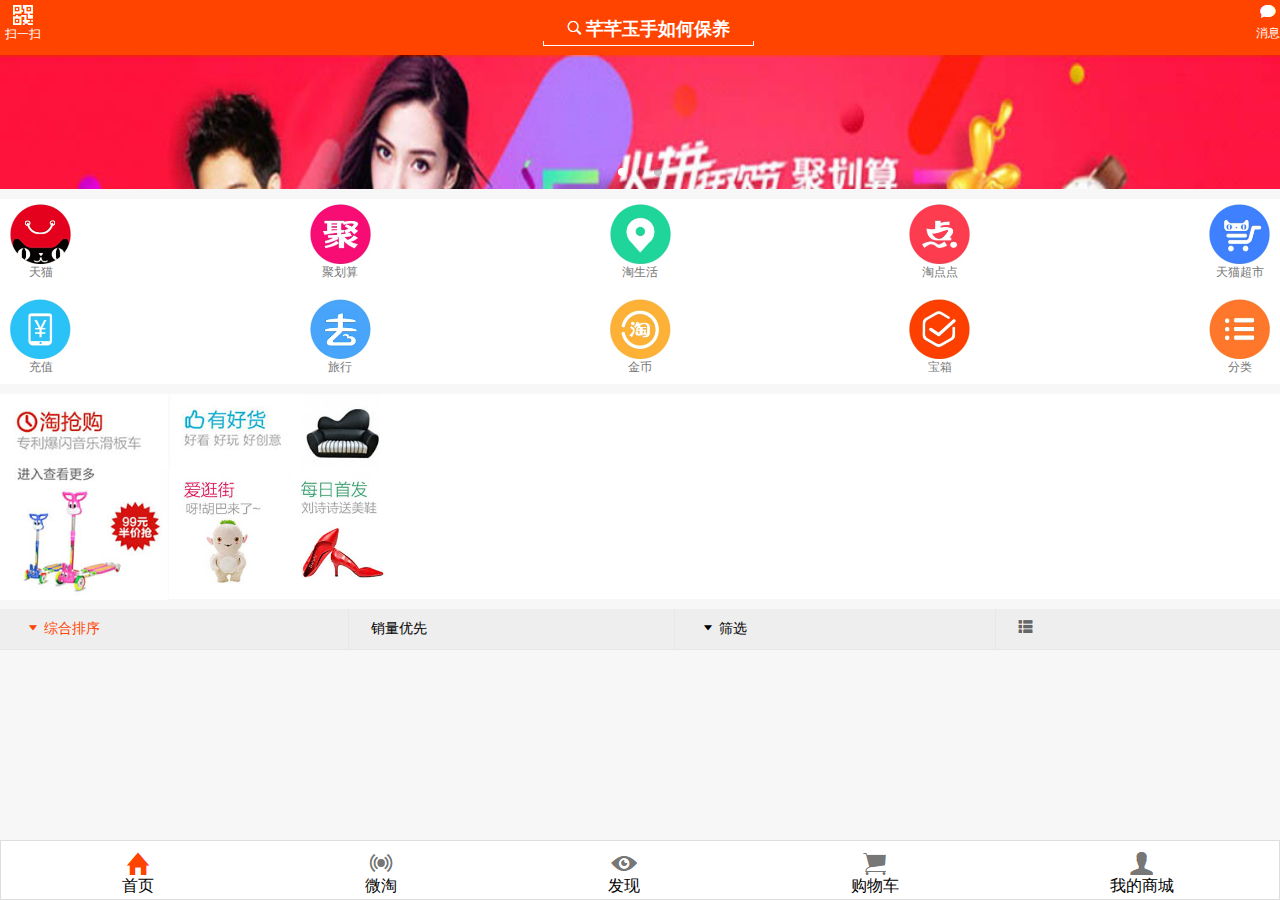
==== commit 12178f07: "天猫" ====
--- a/index.html
+++ b/index.html
@@ -76,19 +76,36 @@
 				<div class="synthesize"><span class="iconfont icon-sanjiaoxing1-copy"></span>综合排序</div>
 				<div>销量优先</div>
 				<div><span class="iconfont icon-sanjiaoxing1-copy"></span>筛选</div>
-				<div><img src="img/list.png" alt=""></div>
+				<div class="cut"><img src="img/list.png" alt=""></div>
 			</div>
 			<div class="like_conter_wrap">
 				<!-- 内容 -->
-				<div class="like_conter">
-					<img src="img/pic1.png" alt="">
-					<p class="describe">雪纺印花百褶裙半身裙,简约的线条和版型上身很好看，整体更有看点</p>
-					<span>￥115</span>
-					<p class="sales"><span>月销62笔</span><span>免运费</span></p>
-				</div>
 				
 			</div>
+			<div class="like_conter_wrap2">
+        	     <div>
+        	     	<img src="img/hotPic2.png" alt="">
+                    <div class="contents">
+                    	<p>ops道路上的数量大撒旦撒旦撒旦撒旦撒撒旦撒旦撒旦撒旦撒旦撒旦撒大撒旦撒旦撒旦</p>
+                    	<p>￥115</p>
+                    	<p>月销3笔 免邮费</p>
+                    </div>
+        	     </div>
+        	      <div>
+        	     	<img src="img/hotPic2.png" alt="">
+                    <div class="contents">
+                    	<p>ops道路上的数量大撒旦撒旦撒旦撒旦撒撒旦撒旦撒旦撒旦撒旦撒旦撒大撒旦撒旦撒旦</p>
+                    	<p>￥115</p>
+                    	<p>月销3笔 免邮费</p>
+                    </div>
+        	     </div>
+            </div>
 		</div>
+
+        
+
+
+
 		<!-- 底部 -->
 		<div class="floot">
 			<div>
--- a/css/index.css
+++ b/css/index.css
@@ -145,6 +145,7 @@
 	border: none;
 	color:#ff4400;
 }
+
 .like_conter_wrap:after{
 	content: "";
 	display: block;
@@ -164,6 +165,7 @@
 	width: 100%;
 }
 .describe{
+	height: .48rem;
 	display: -webkit-box;
 	-webkit-box-orient: vertical;
 	-webkit-line-clamp: 3;
@@ -198,5 +200,43 @@
 .floot>div{
 	text-align: center;
 }
-
-
+/*.like_conter_wrap*/
+.like_conter_wrap2{
+	display: none;
+}
+.like_conter_wrap2>div{
+	padding: .1rem;
+	height: 1rem;
+	background: #ffff;
+	border-bottom: 1px solid #999;
+	box-sizing: border-box;
+}
+.like_conter_wrap2>div>img{
+	width: .75rem;
+	height: .8rem;
+}
+.like_conter_wrap2>div>*{
+	float: left;
+}
+.contents{
+	width: 2.9rem;
+	margin-left: .1rem;
+}
+.contents>p:nth-child(1){
+	width: 2.9rem;
+	height: .28rem;
+	display: -webkit-box;
+	-webkit-box-orient: vertical;
+	-webkit-line-clamp: 2;
+	overflow: hidden;
+	font-size: .14rem;
+}
+.contents>p:nth-child(2){
+	margin: .1rem 0;
+	color: #ff4400;
+	letter-spacing: .01rem;
+}
+
+.contents>p:nth-child(3){
+	color: #b5b5b5;
+}